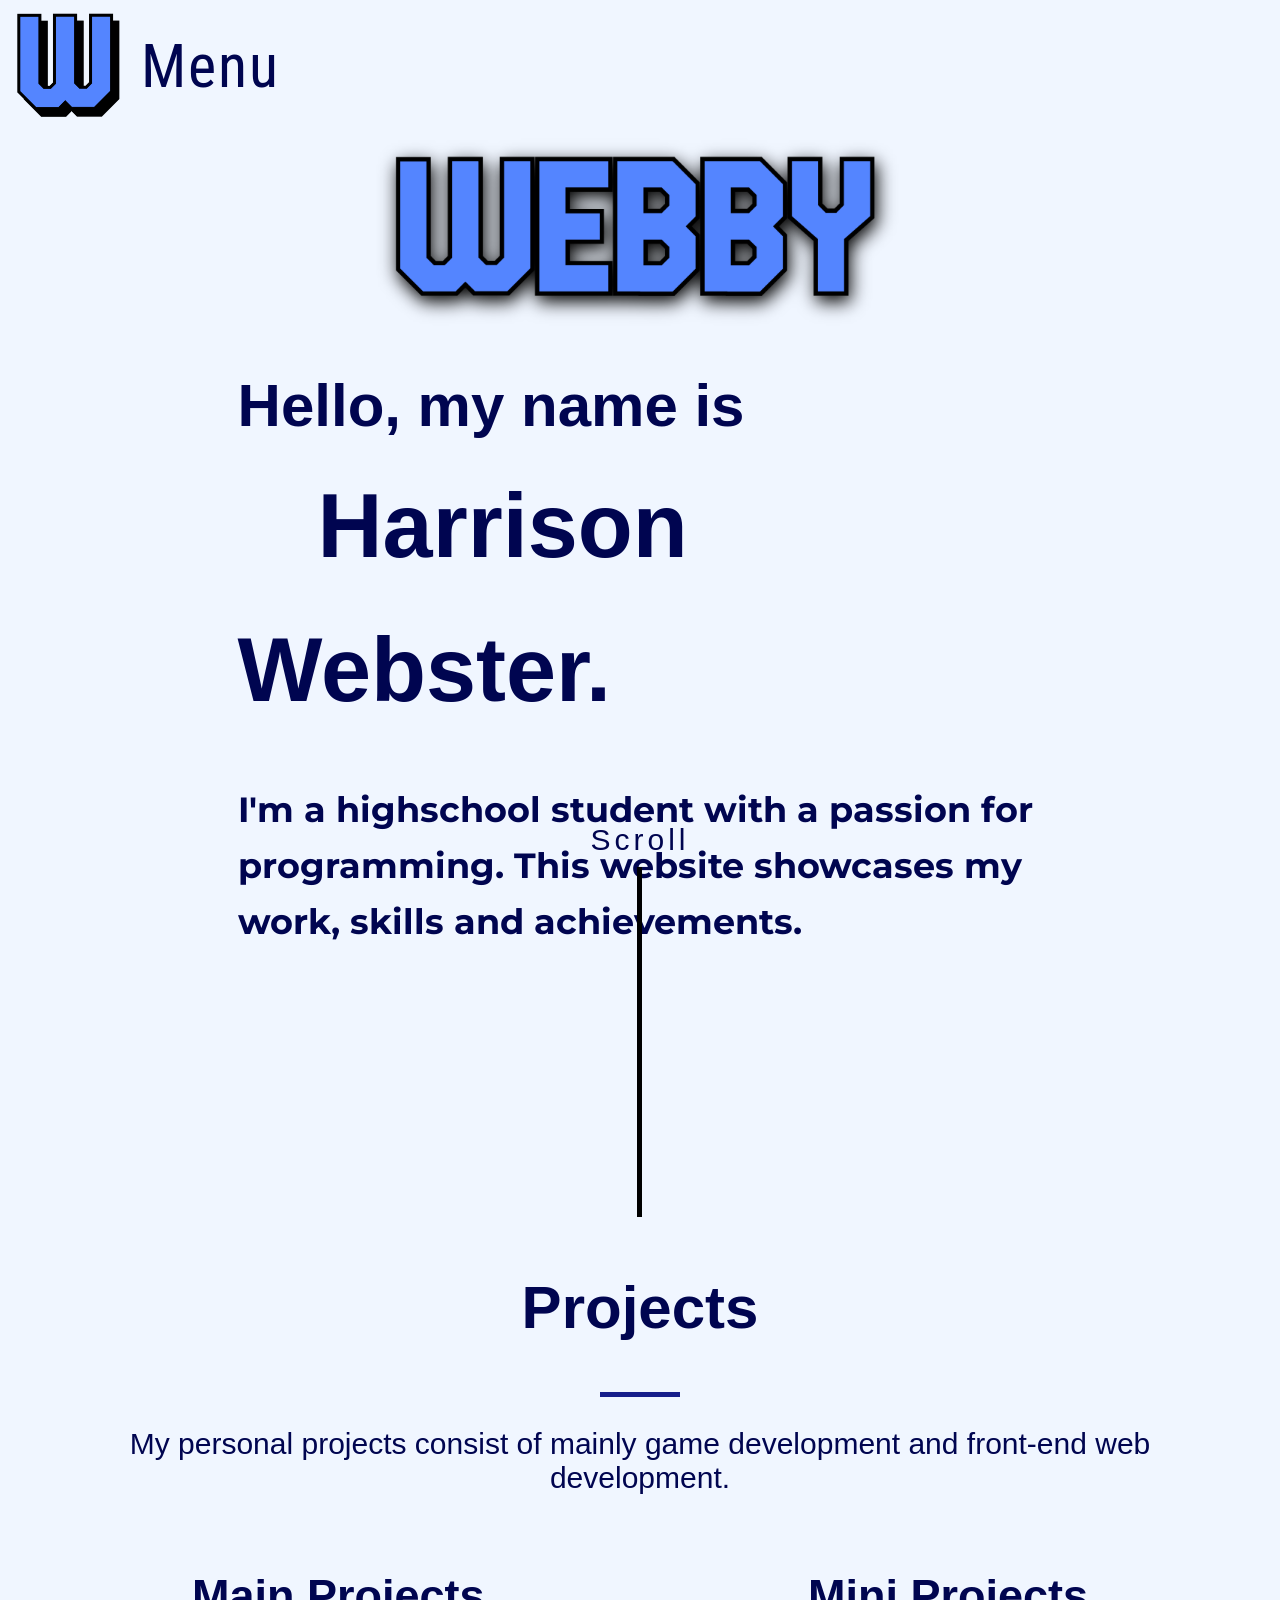
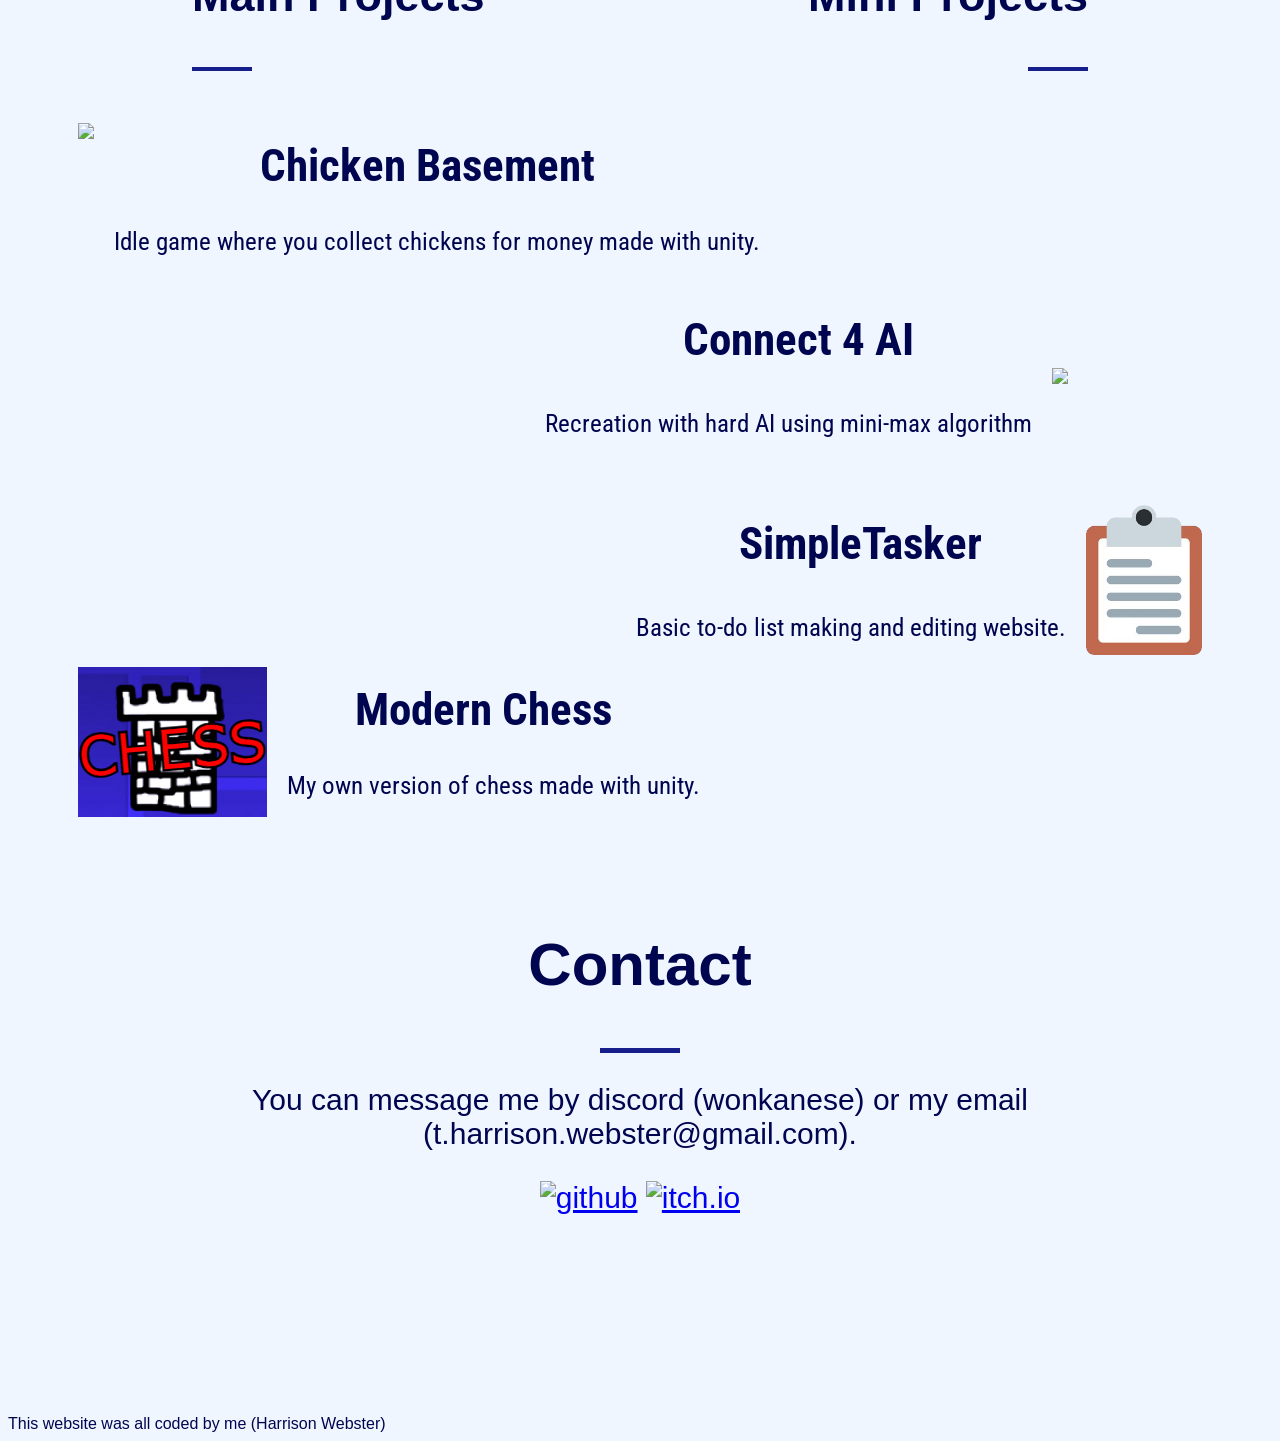
==== index.html @ 2a99fc09 "added contact, now finished!" ====
<!DOCTYPE html>
<html lang="en">
<head>
    <script async src="https://www.googletagmanager.com/gtag/js?id=G-2DL7QFTM3J"></script>
    <script>
  window.dataLayer = window.dataLayer || [];
  function gtag(){dataLayer.push(arguments);}
  gtag('js', new Date());

  gtag('config', 'G-2DL7QFTM3J');
    </script>
    <link rel="icon" href="W.png">
    <meta charset="UTF-8">
    <meta name="viewport" content="width=device-width, initial-scale=1.0">
    <title>Webby</title>
    <link href="styles.css" rel="stylesheet">
    <script src="script.js" defer></script>
</head>
<body>
    <div class="header">
        <a href="https://wonkanese.github.io" target="_blank"><img class="logo" src="W.png"></a>
        <div class="dropdown" data-dropdown>
            <button class="link" data-dropdown-button>Menu</button>
            <div class="dropdown-menu">
                <button id="toprojects" class="project-button">Projects</button>
                <button id="tocontact" class="project-button">Contact</button>
            </div>
        </div>
    </div>
    <div class="main-grid">
        <div class="invis"></div>
        <div class="title-item"><img class="title" src="Webby.png"></div>
        <div class="invis"></div>  
        <div></div>
        <div class="main-about">
            <h1 class="about-bold">Hello, my name is <br><span class="glow">Harrison Webster.</span></h1>
            <h3 class="about-sub">I'm a highschool student with a passion for programming. This website showcases my work, skills and achievements.</h3>
        </div>
        <div></div>  
        <div></div>
        <div class="scroll-widget">
            <div class="scroll">Scroll</div>
            <div class="line-down"></div>
        </div>
    </div>
    <br><br><br><br><br>
    <div class="projects" id="projects">
        <div class="projects-header">
            <h2>Projects</h2>
            <div class="little-underline"></div>
            <p class="sub-projects">
            My personal projects consist of mainly game development and front-end web development.
            </p>
            <div class="big-lil-sep">
                <h3 class="projects-divide left-side">Main Projects</h3>
                <h3 class="projects-divide right-side">Mini Projects</h3>
            </div>
            <div class="big-lil-sep">
                <div class="underline"></div>
                <div class="underline"></div>
            </div>
        </div>
        <button class="project left" onclick="window.open('https://wonkanese.itch.io/chicken-basement', '_blank');">
            <img class="project-img imgh" src="https://img.itch.zone/aW1nLzE1MTk4NjE3LnBuZw==/315x250%23c/dQoes3.png">
            <div class="img-sep"></div>
            <h3 class="project-title">Chicken Basement</h3>
            <br>
            <p class="project-desc">
                Idle game where you collect chickens for money made with unity.
            </p>
        </button>
        <button class="project right" onclick="window.open('https://wonkanese.github.io/Connect4HardAI/', '_blank');">
            <h3 class="project-title">Connect 4 AI</h3>
            <p class="project-desc">Recreation with hard AI using mini-max algorithm</p>
            <img class="project-img imgw" src="https://upload.wikimedia.org/wikipedia/commons/c/c2/Connect_4_game_logo.png">
        </button>
        <br>
        <button class="project right" onclick="window.open('https://wonkanese.github.io/SimpleTasker/', '_blank');">
            <h3 class="project-title">SimpleTasker</h3>
            <p class="project-desc">Basic to-do list making and editing website.</p>
            <img class="project-img imgh" src="clipboard.png">
        </button>
        <button class="project left" onclick="window.open('https://wonkanese.itch.io/modern-chess', '_blank');">
            <img class="project-img imgh" src="chesslogo.png">
            <div class="img-sep"></div>
            <h3 class="project-title">Modern Chess</h3>
            <br>
            <p class="project-desc">
                My own version of chess made with unity.
            </p>
        </button>
    </div>
    <div class="projects contact" id="contact">
        <div class="projects-header">
            <h2>Contact</h2>
            <div class="little-underline"></div>
            <p class="sub-projects">
            You can message me by discord (wonkanese) or my email (t.harrison.webster@gmail.com).
            </p>
            <a class="link-link" href="https://github.com/WONKanese" target="_blank"><img class="link-img" src="https://seeklogo.com/images/G/github-logo-5F384D0265-seeklogo.com.png" alt="github"></a>
            <a class="link-link" href="https://wonkanese.itch.io" target="_blank"><img class="link-img" src="https://cdn2.steamgriddb.com/icon_thumb/8b33ab221257b074d1d967042ad1d9d0.png" alt="itch.io"></a>
        </div>
    </div>
    This website was all coded by me (Harrison Webster)
</body>
</html>
---- styles.css ----
@import url('https://fonts.googleapis.com/css2?family=Montserrat:ital,wght@0,100..900;1,100..900&display=swap');
@import url('https://fonts.googleapis.com/css2?family=Montserrat:ital,wght@0,100..900;1,100..900&family=Roboto+Condensed:ital,wght@0,100..900;1,100..900&display=swap');


:root {
    --bg: rgb(240, 246, 255);
    --color1: rgb(0, 5, 80);
    --color2: rgb(22, 30, 139);
    --img_size: 150px;
}
body {
    background-color: var(--bg);
    color: var(--color1);
    font-family: 'Gill Sans', 'Gill Sans MT', Calibri, 'Trebuchet MS', sans-serif;
}

.header {
    position: fixed;
    z-index: 5;
}
.logo-button {
    background: none;
    width: 150px;
    height: 150px;
    margin: auto;
    border: 0;
    border-radius: 150px;
}
.logo {
    width: 122.5px;
    height: 115.5px;
}

.main-grid {
    display: grid;
    gap: 0px;
    height: 100vh;
    grid-template-columns: 15% 70% 15%;
    grid-template-rows: 40% 45% 90%;
    margin-bottom: 40vh;
}
.invis {
    visibility: hidden;
}
.main-grid div {
    text-align: center;
    font-size: 30px;
}
.title {
    width: 675px;
    height: 450px;
    margin: auto;
}
.about-bold {
    margin-left: 40px;
    margin-top: -10px;
    text-align: left;
    font-size: 60px;
}
.about-sub {
    text-align: left;
    margin-left: 40px;
    font-family: "Montserrat", sans-serif;
}
.main-about {
    line-height: 1.6;
}
.glow {
    margin-left: 80px;
    font-size: 90px;
    font-family: 'Gill Sans', 'Gill Sans MT', Calibri, 'Trebuchet MS', sans-serif;
    -webkit-animation: glow 2s ease-in-out infinite alternate;
    -moz-animation: glow 2s ease-in-out infinite alternate;
    animation: glow 2s ease-in-out infinite alternate;
}

@-webkit-keyframes glow {
  from {
    text-shadow: 0 0 10px #fff, 0 0 20px #fff, 0 0 30px #2949ff, 0 0 40px #4955ff, 0 0 50px #7f87ff, 0 0 60px hsl(239, 100%, 66%), 0 0 70px #4639ff;
  }
  to {
    text-shadow: 0 0 20px #fff, 0 0 30px #3236eb, 0 0 40px #7c4dff, 0 0 50px #4037c7, 0 0 60px #5f2cd8, 0 0 70px #1511fa, 0 0 80px #4da9ff;
  }
}

.dropdown {
    position: relative;
    display: inline;
}


.link {
    font-family: "Roboto Condensed", sans-serif;
    color: var(--color1);
    background: none;
    border: 0;
    font-size: 60px;
    margin-bottom: 1.8vw;
    vertical-align: text-bottom;
    letter-spacing: 2px;
    transition: letter-spacing 150ms ease-in-out, color 150ms ease-in-out;
}

.dropdown.active > .link,
.link:hover {
    color: var(--color2);
    letter-spacing: 7px;
}

.dropdown-menu {
    display: block;
    position: absolute;
    left: 0;
    top: calc(100% - 1.25rem);
    background-color: white;
    padding: .75rem;
    border-radius: .25rem;
    box-shadow: 0 2px 5px 0 rgba(0, 0, 0, .2);
    opacity: 0;
    pointer-events: none;
    transition: opacity 150ms ease-in-out, transform 150ms ease-in-out;
    transform: translateY(-10px);
}

.dropdown.active > .link + .dropdown-menu {
    opacity: 1;
    transform: translateY(0);
    pointer-events: auto;
}

.line-down {
    width: 5px;
    height: 350px;
    background-color: black;
    margin: 10px auto;
}
.scroll {
    margin-top: 50px;
    text-align: center;
    letter-spacing: 4px;
}
.project-button {
    color: var(--color2);
    background-color: white;
    font-size: 20px;
    padding: 10px;
    border: 0;
}
.project-button:hover {
    color:#257aca;
}
.little-underline {
    height: 5px;
    width: 80px;
    margin: auto;
    background-color: var(--color2);
}
.projects-header {
    margin-bottom: 5vh;
}
.projects-header h2 {
    font-size: 60px;
}
.projects-divide {
    font-size: 45px;
    display: inline;
}
.big-lil-sep {
    margin: auto;
    display: flex;
    gap: 160px;
    width: 70vw;
    justify-content: space-between;
}
.underline {
    grid-area: underline;
    width: 60px;
    height: 4px;
    background-color: var(--color2);
}
.link-img {
    width: 30px;
    height: auto;
    margin: 0 auto;
}
.link-link {
    margin: 10px auto;
}
.contact {
    margin-top: 100px !important;
    margin-bottom: 200px !important;
}
.projects {
    font-size: 30px;
    margin-top: -15vh;
    margin-left: 5vw;
    margin-right: 5vw;
    text-align: center;
}
.project {
    /*border: 4px solid black;*/
    border: 0;
    background-color: var(--bg);
    display: grid;
    height: calc(var(--img_size) + 20px);
    transition: transform 0.3s ease, box-shadow 0.3s ease;
    transform: translateY(5px);
}
.project:hover {
    transform: translateY(-5px);
    box-shadow: 0 8px 16px rgba(0, 0, 0, 0.2);
}
.project * {
    margin: auto;
    color: var(--color1);
    font-family: "Roboto Condensed", sans-serif;
}
.project-desc {
    grid-area: desc;
    font-size: 25px;
}
.project-title {
    grid-area: title;
    font-size: 45px;
}
.project-img {
    grid-area: img;
}
.imgh {
    height: var(--img_size);
    width: auto;
}
.imgw {
    width: var(--img_size);
    height: auto;
}
.left {
    grid-template-areas: 
        'img title'
        'img desc';
}
.right {
    grid-template-areas: 
        'title img'
        'desc img';
    margin-left: auto;
}
.right .project-desc {
    margin-right: 20px;
}
.left .project-desc {
    margin-left: 20px;
}
.project-sep {
    width: 300px;
    height: 5px;
    margin: 3vh auto;
    background: none;
    border-top: 5px dashed var(--color2);
}
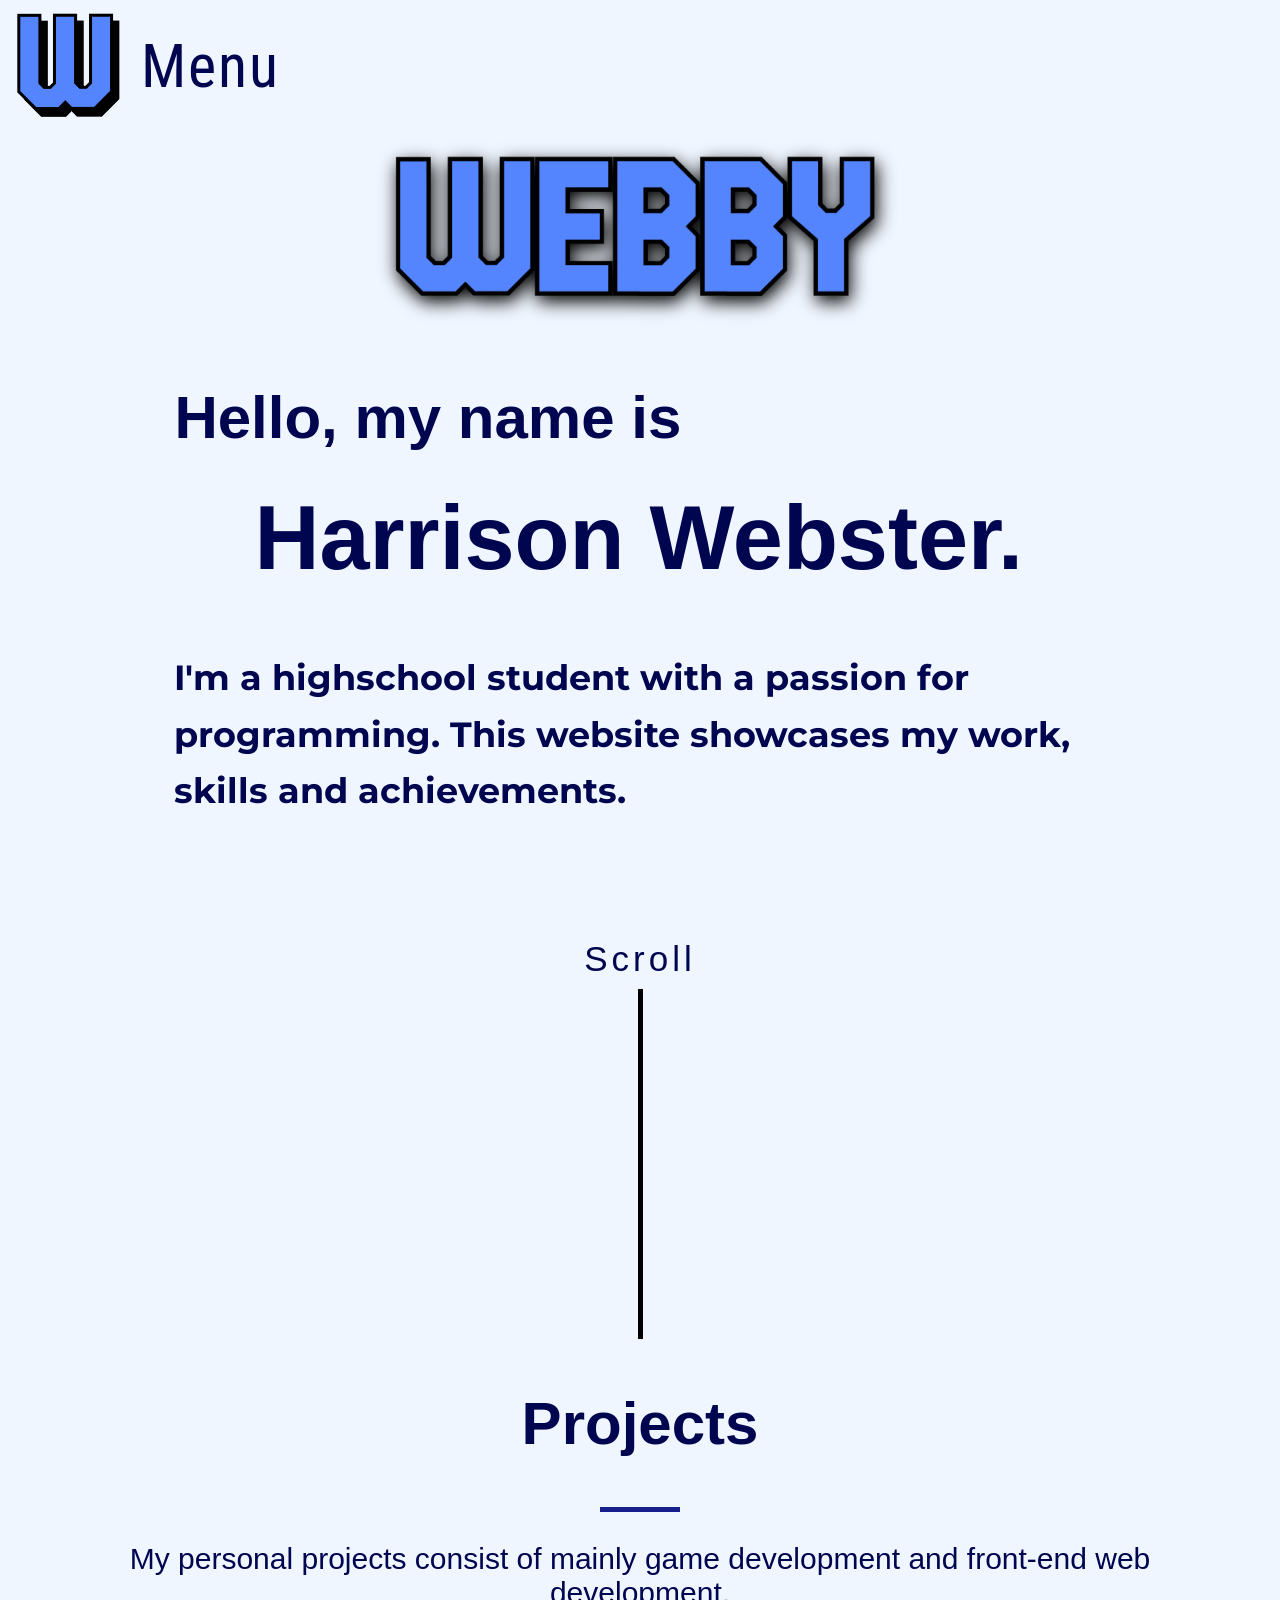
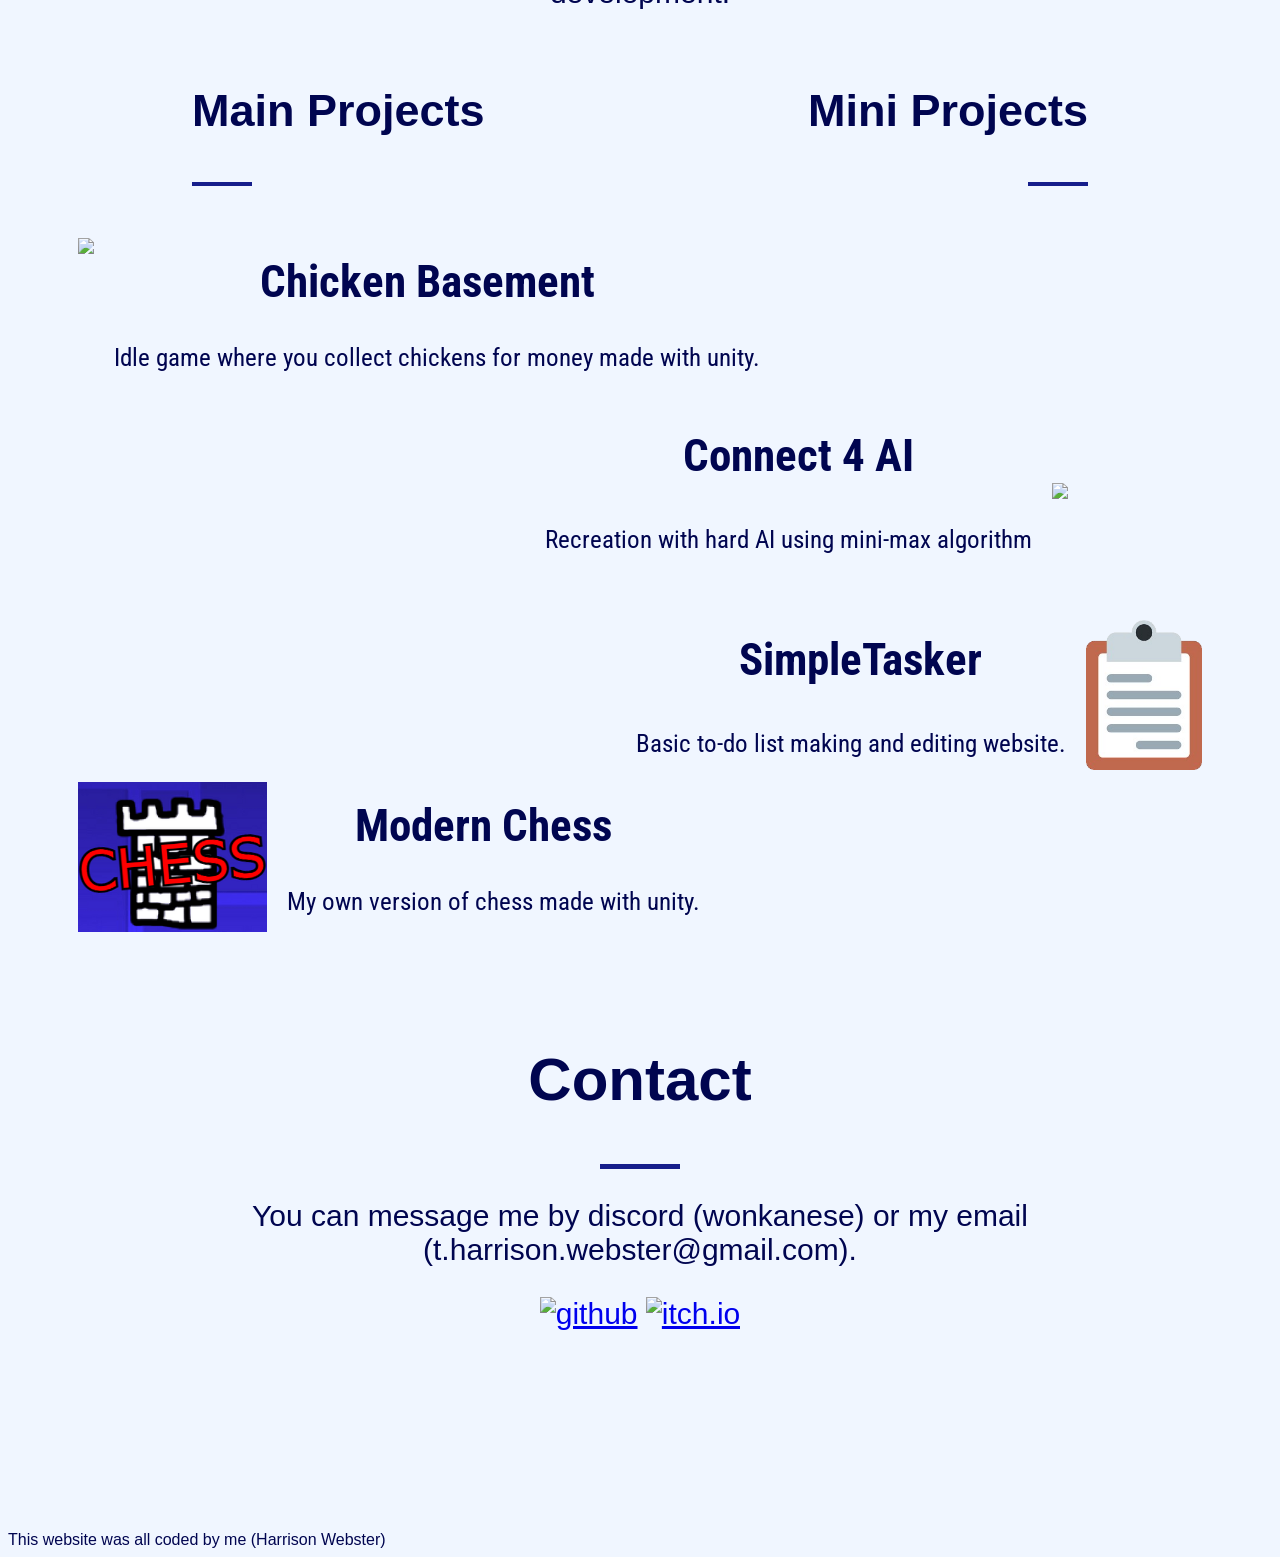
==== commit a93d78da: "better scalability for mobile" ====
--- a/index.html
+++ b/index.html
@@ -36,14 +36,11 @@
             <h1 class="about-bold">Hello, my name is <br><span class="glow">Harrison Webster.</span></h1>
             <h3 class="about-sub">I'm a highschool student with a passion for programming. This website showcases my work, skills and achievements.</h3>
         </div>
-        <div></div>  
-        <div></div>
-        <div class="scroll-widget">
-            <div class="scroll">Scroll</div>
-            <div class="line-down"></div>
-        </div>
     </div>
-    <br><br><br><br><br>
+    <div class="scroll-widget">
+        <div class="scroll">Scroll</div>
+        <div class="line-down"></div>
+    </div>
     <div class="projects" id="projects">
         <div class="projects-header">
             <h2>Projects</h2>
--- a/styles.css
+++ b/styles.css
@@ -34,10 +34,9 @@
 .main-grid {
     display: grid;
     gap: 0px;
-    height: 100vh;
-    grid-template-columns: 15% 70% 15%;
+    grid-template-columns: 10% 80% 10%;
     grid-template-rows: 40% 45% 90%;
-    margin-bottom: 40vh;
+    margin-bottom: 0vh;
 }
 .invis {
     visibility: hidden;
@@ -135,9 +134,10 @@
     margin: 10px auto;
 }
 .scroll {
-    margin-top: 50px;
+    margin-top: 0px;
     text-align: center;
     letter-spacing: 4px;
+    font-size: 35px;
 }
 .project-button {
     color: var(--color2);
@@ -192,7 +192,7 @@
 }
 .projects {
     font-size: 30px;
-    margin-top: -15vh;
+    margin-top: 0vh;
     margin-left: 5vw;
     margin-right: 5vw;
     text-align: center;
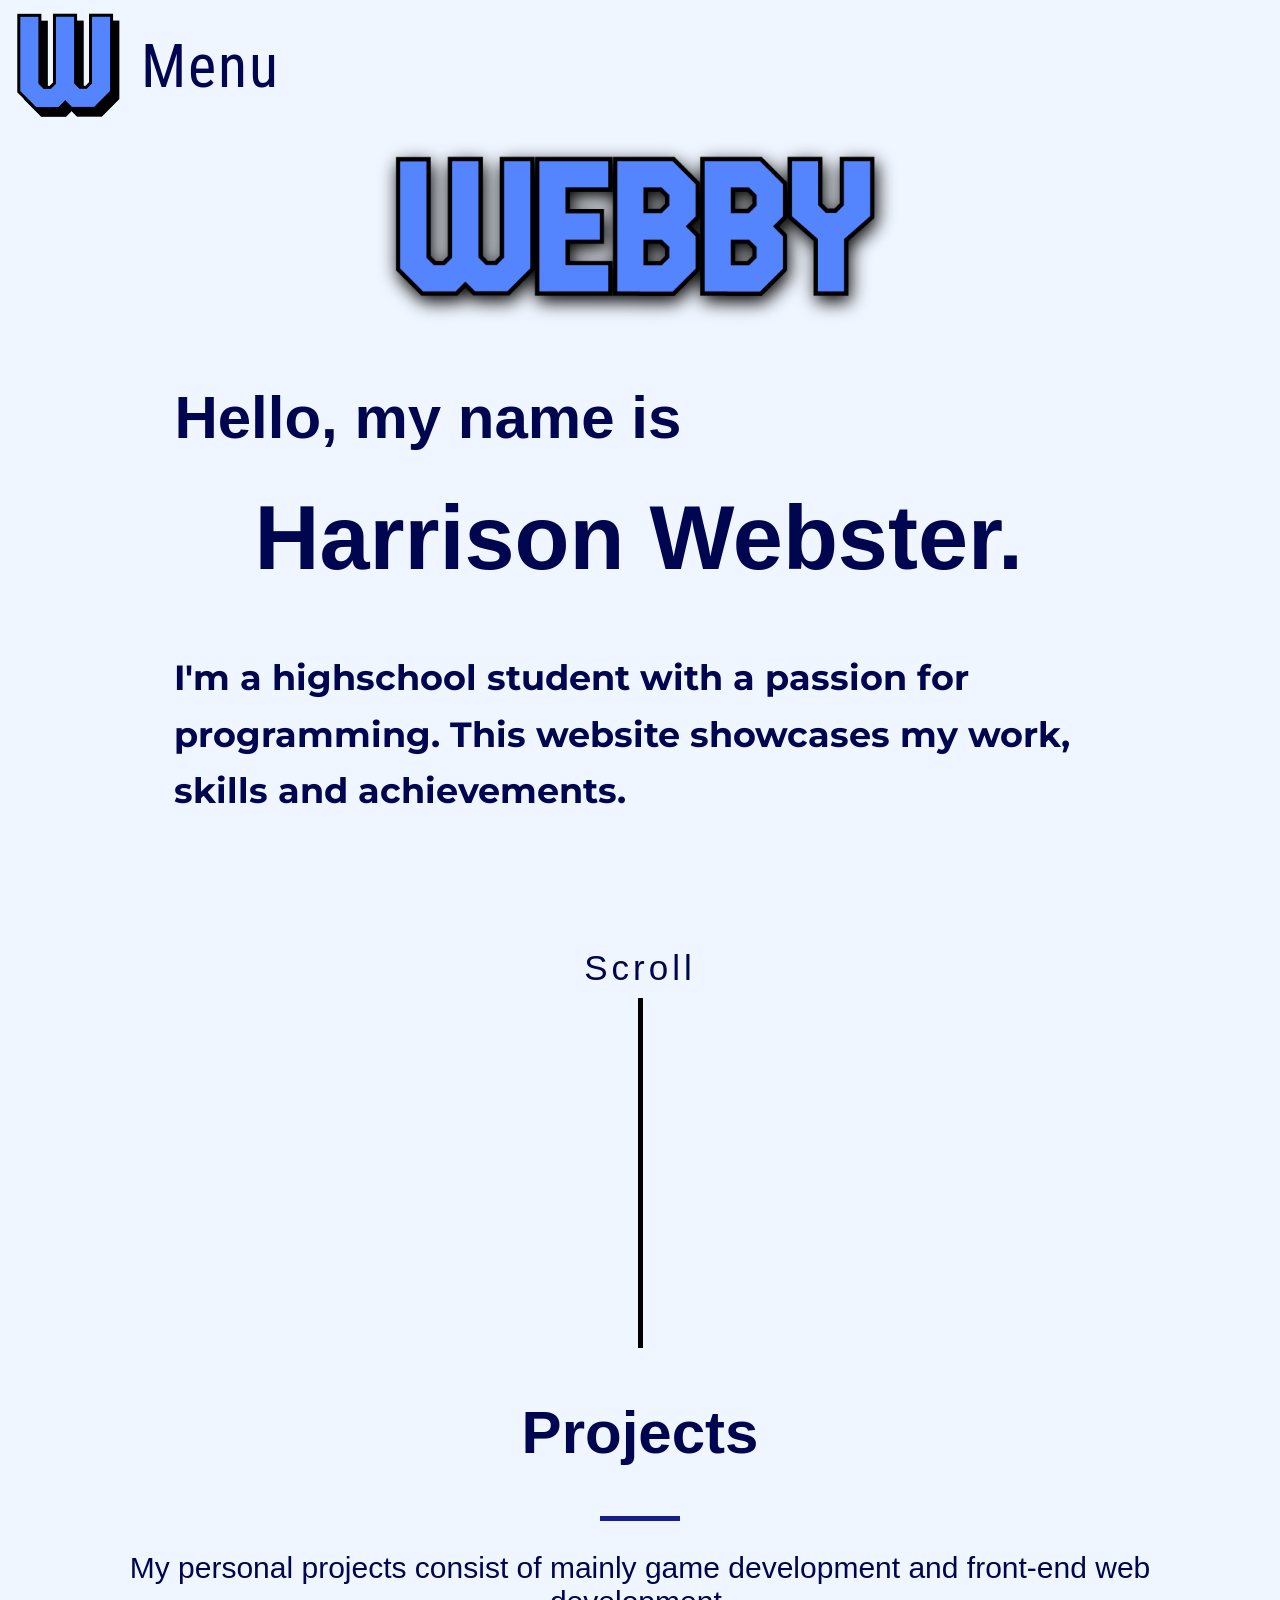
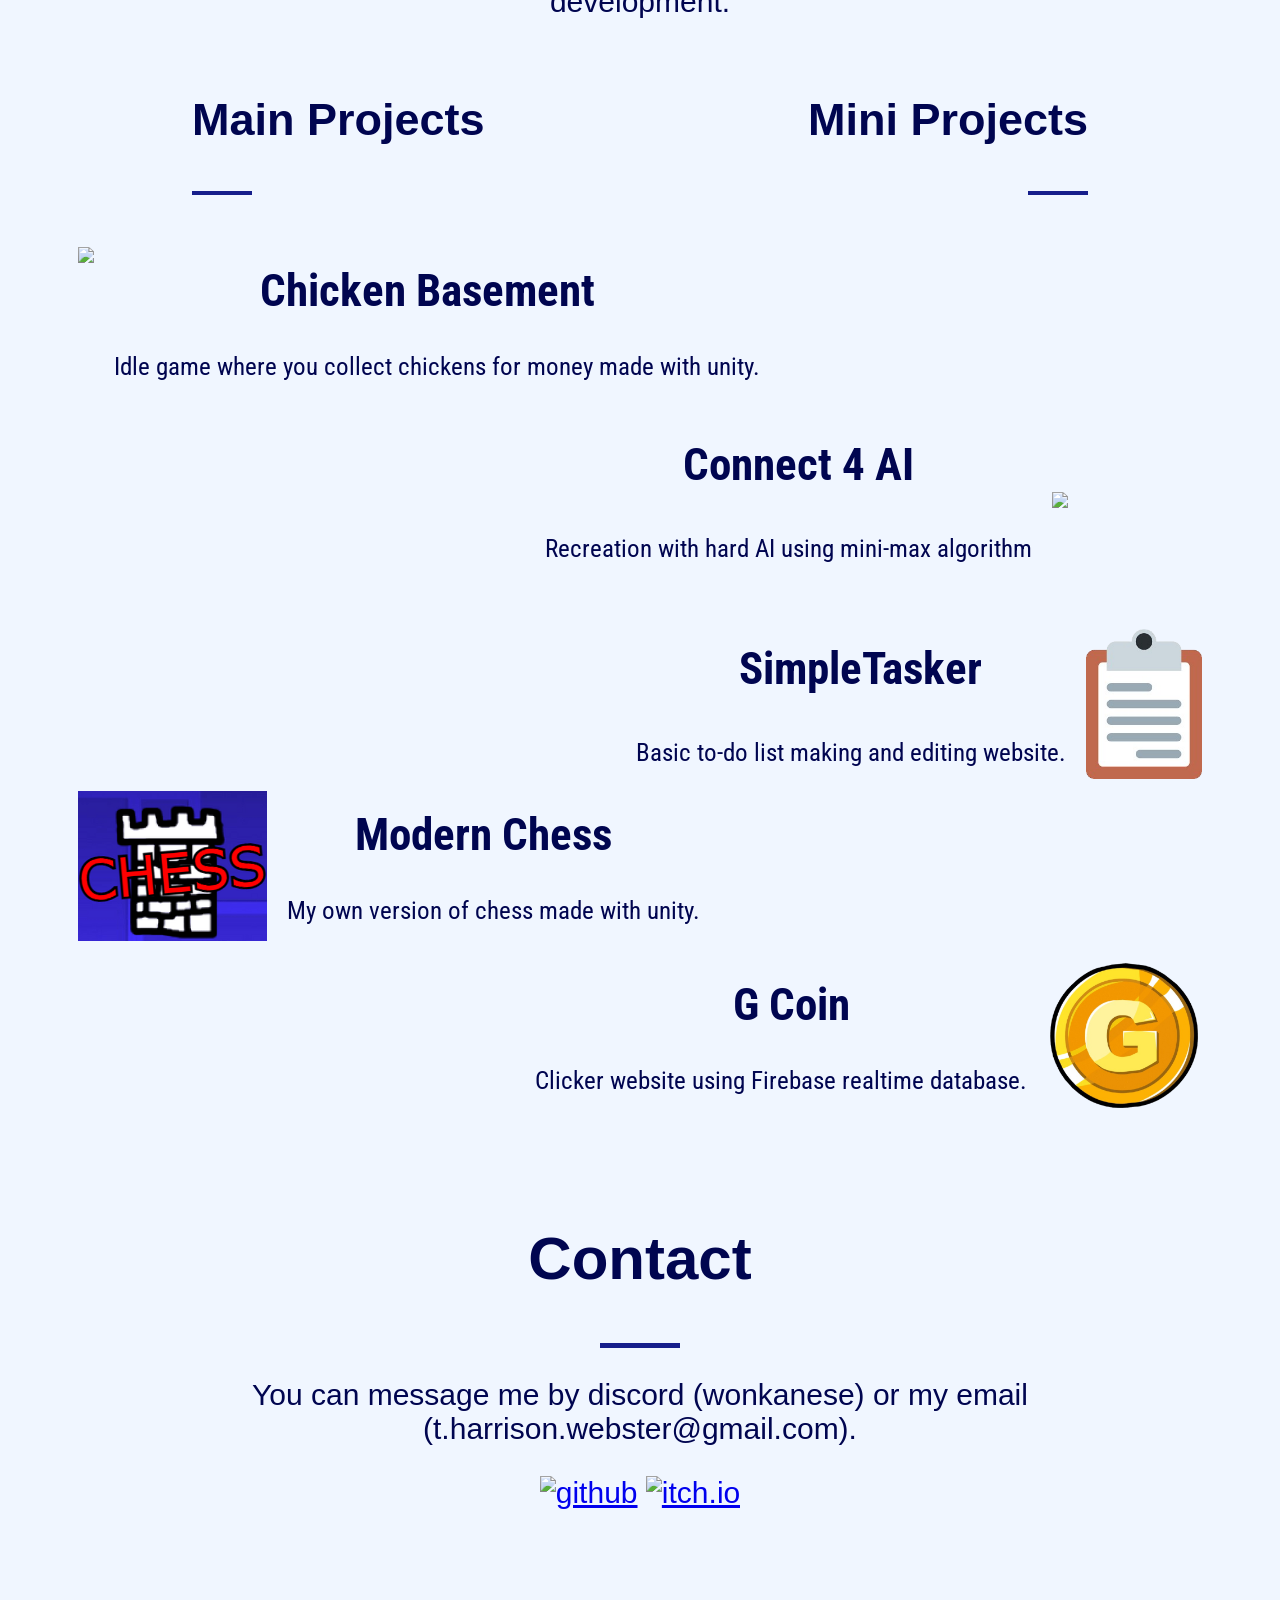
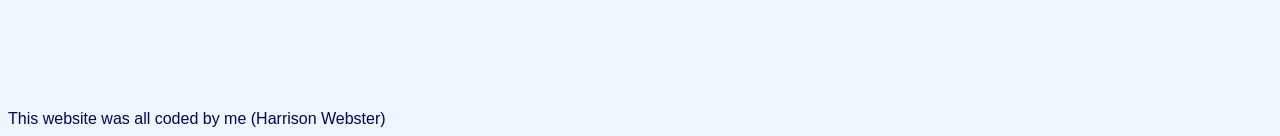
==== commit 8f330667: "G coin" ====
--- a/index.html
+++ b/index.html
@@ -86,6 +86,15 @@
                 My own version of chess made with unity.
             </p>
         </button>
+        <button class="project right" onclick="window.open('https://g-coin-x.web.app', '_blank');">
+            <img class="project-img imgh" src="gcoin.png">
+            <div class="img-sep"></div>
+            <h3 class="project-title">G Coin</h3>
+            <br>
+            <p class="project-desc">
+                Clicker website using Firebase realtime database.
+            </p>
+        </button>
     </div>
     <div class="projects contact" id="contact">
         <div class="projects-header">
--- a/styles.css
+++ b/styles.css
@@ -36,7 +36,7 @@
     gap: 0px;
     grid-template-columns: 10% 80% 10%;
     grid-template-rows: 40% 45% 90%;
-    margin-bottom: 0vh;
+    margin-bottom: 1vh;
 }
 .invis {
     visibility: hidden;
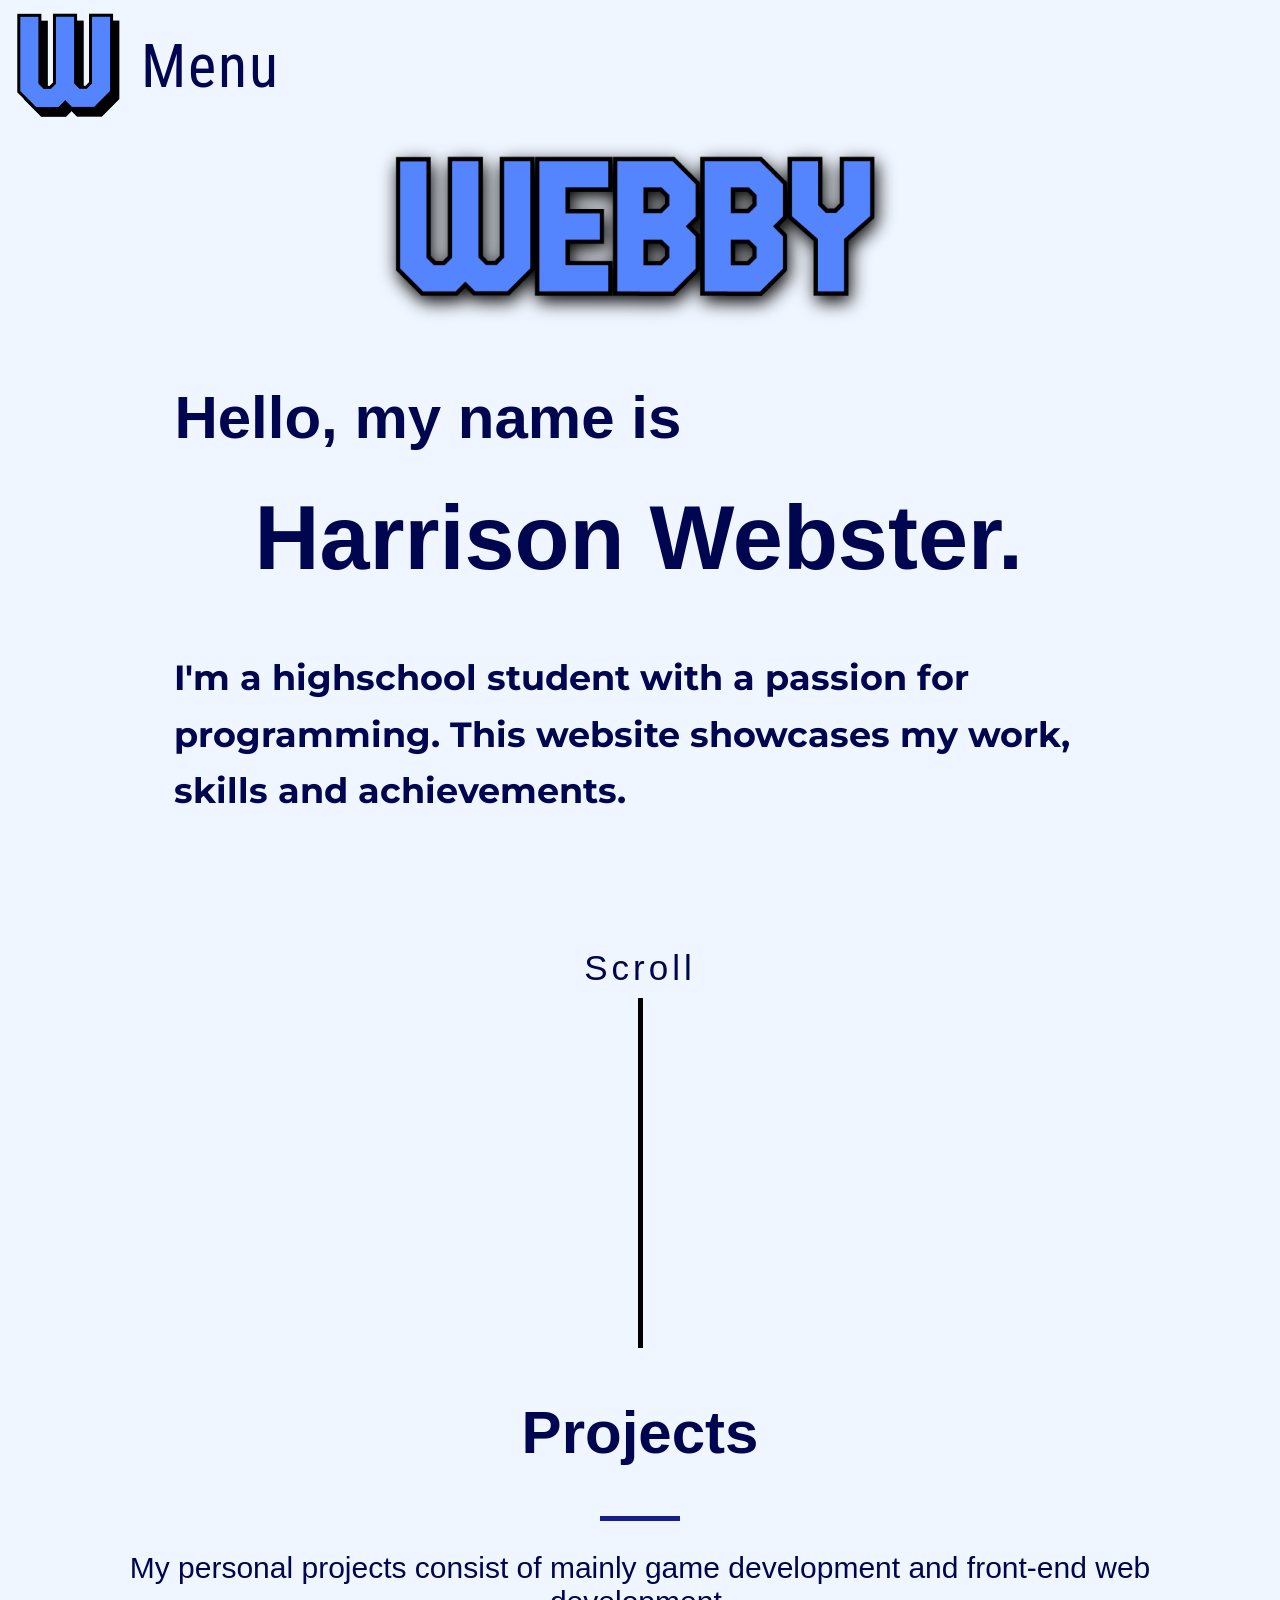
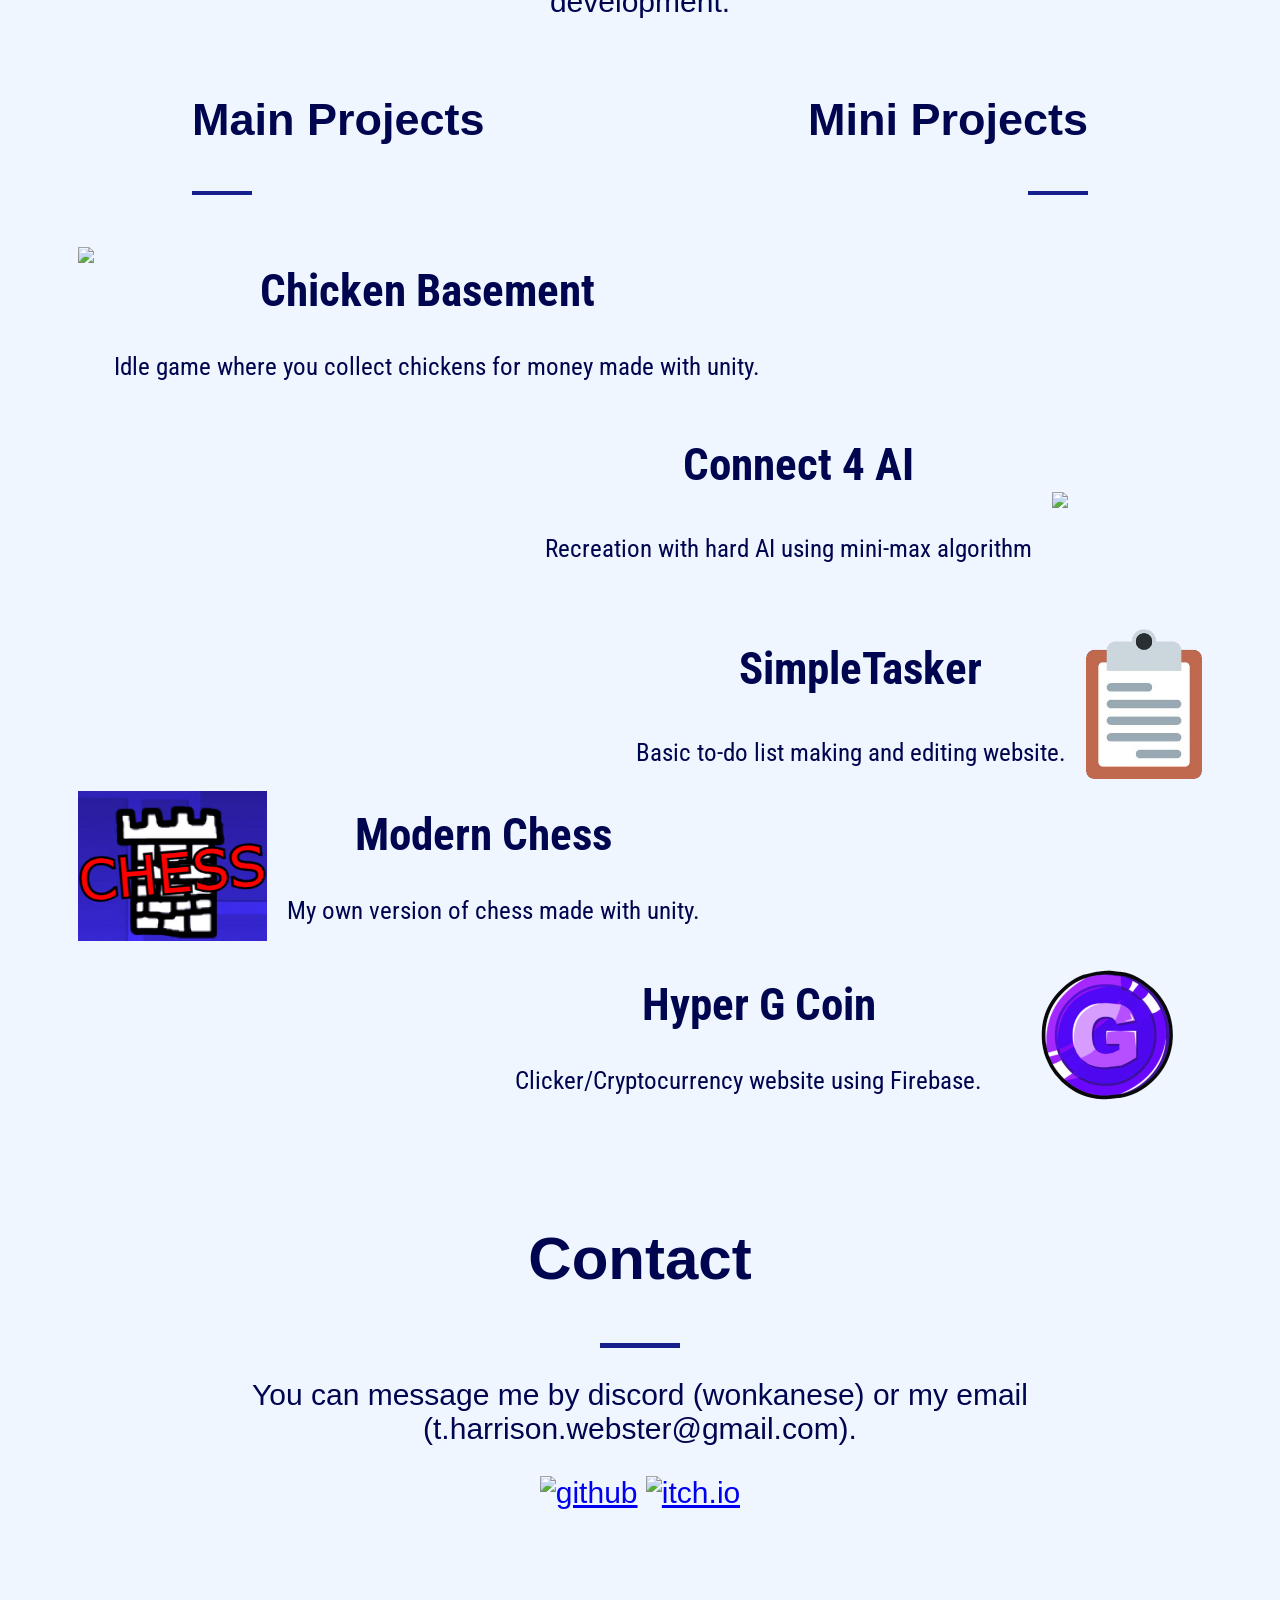
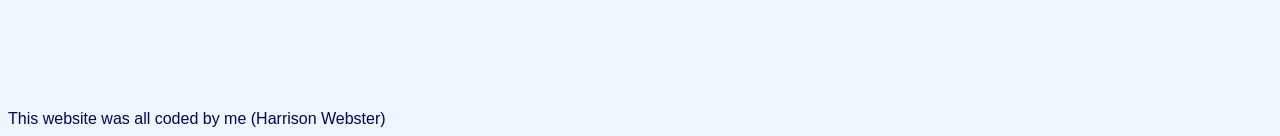
==== commit ec7f6b16: "hyper g coin" ====
--- a/index.html
+++ b/index.html
@@ -86,13 +86,13 @@
                 My own version of chess made with unity.
             </p>
         </button>
-        <button class="project right" onclick="window.open('https://g-coin-x.web.app', '_blank');">
-            <img class="project-img imgh" src="gcoin.png">
+        <button class="project right" onclick="window.open('https://hyper-g.web.app', '_blank');">
+            <img class="project-img imgh" src="image_2024-11-27_191815808.png">
             <div class="img-sep"></div>
-            <h3 class="project-title">G Coin</h3>
+            <h3 class="project-title">Hyper G Coin</h3>
             <br>
             <p class="project-desc">
-                Clicker website using Firebase realtime database.
+                Clicker/Cryptocurrency website using Firebase.
             </p>
         </button>
     </div>
@@ -109,4 +109,4 @@
     </div>
     This website was all coded by me (Harrison Webster)
 </body>
-</html>+</html>
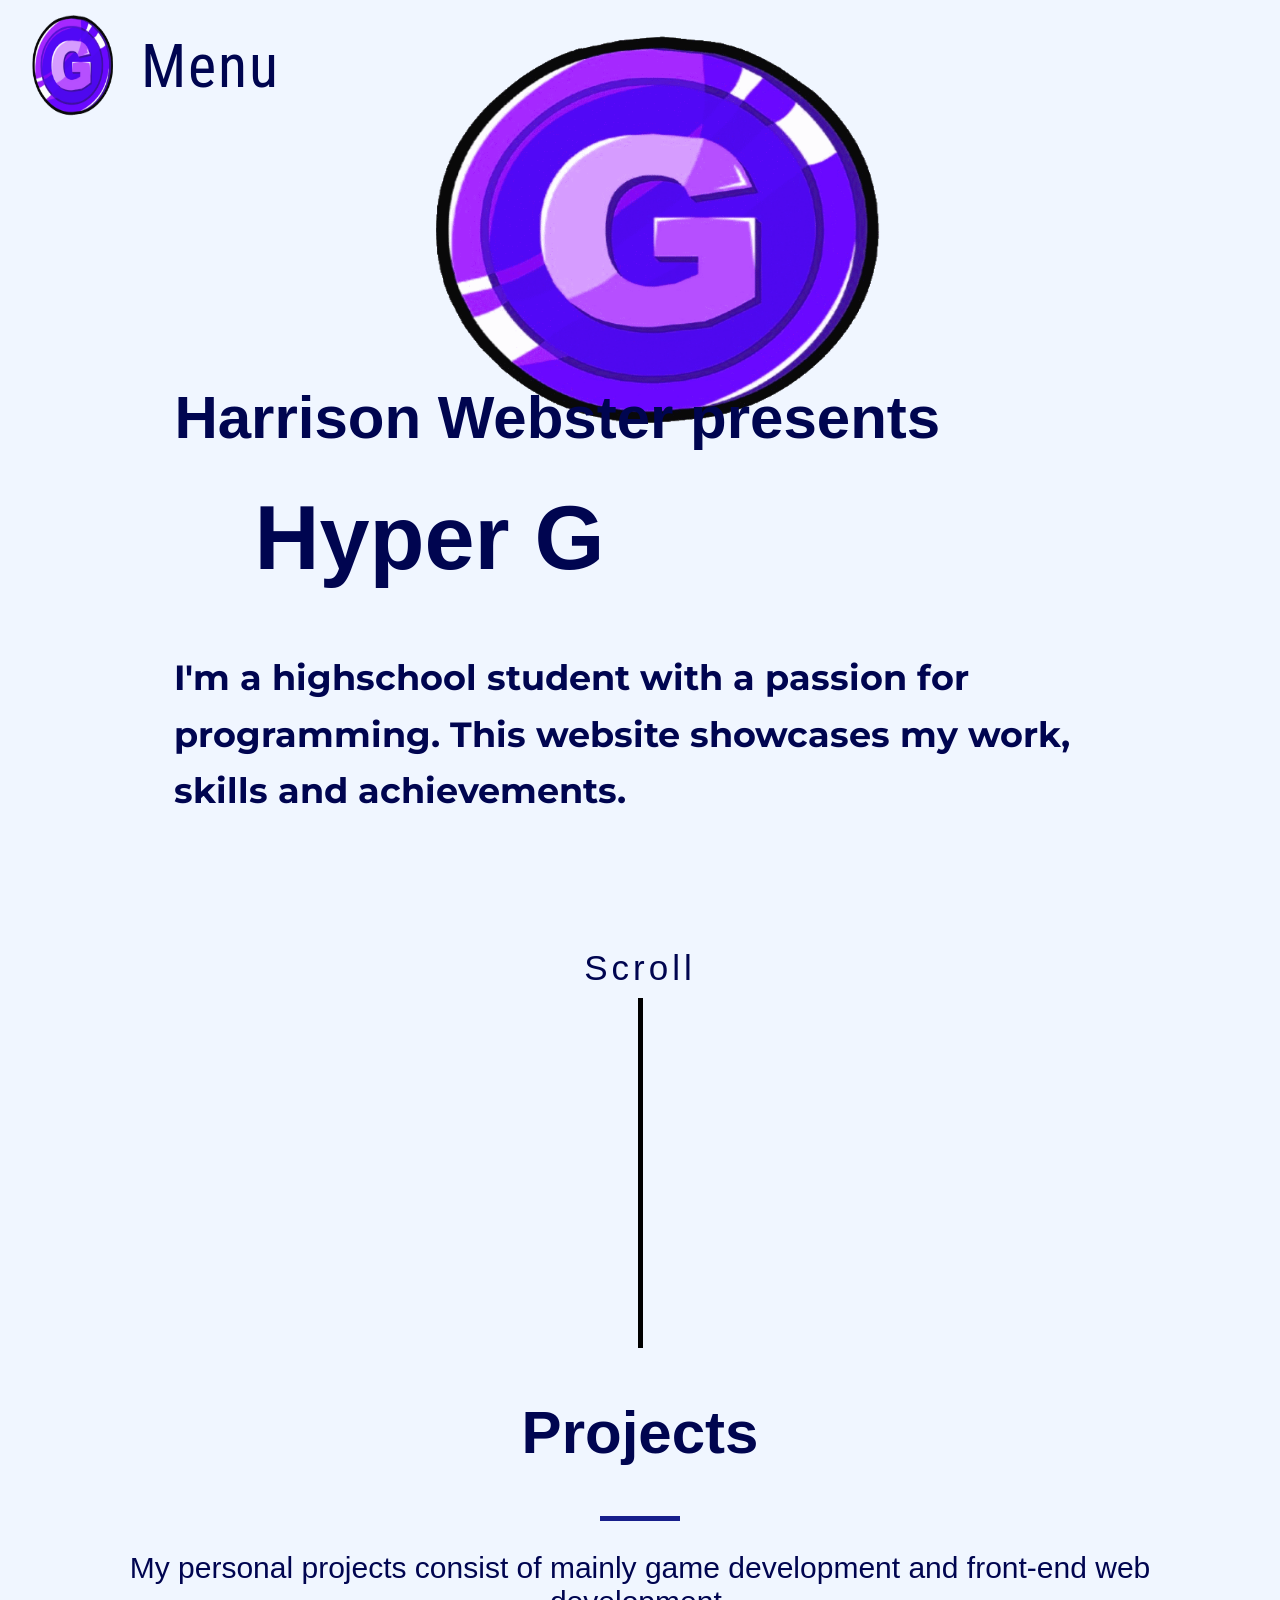
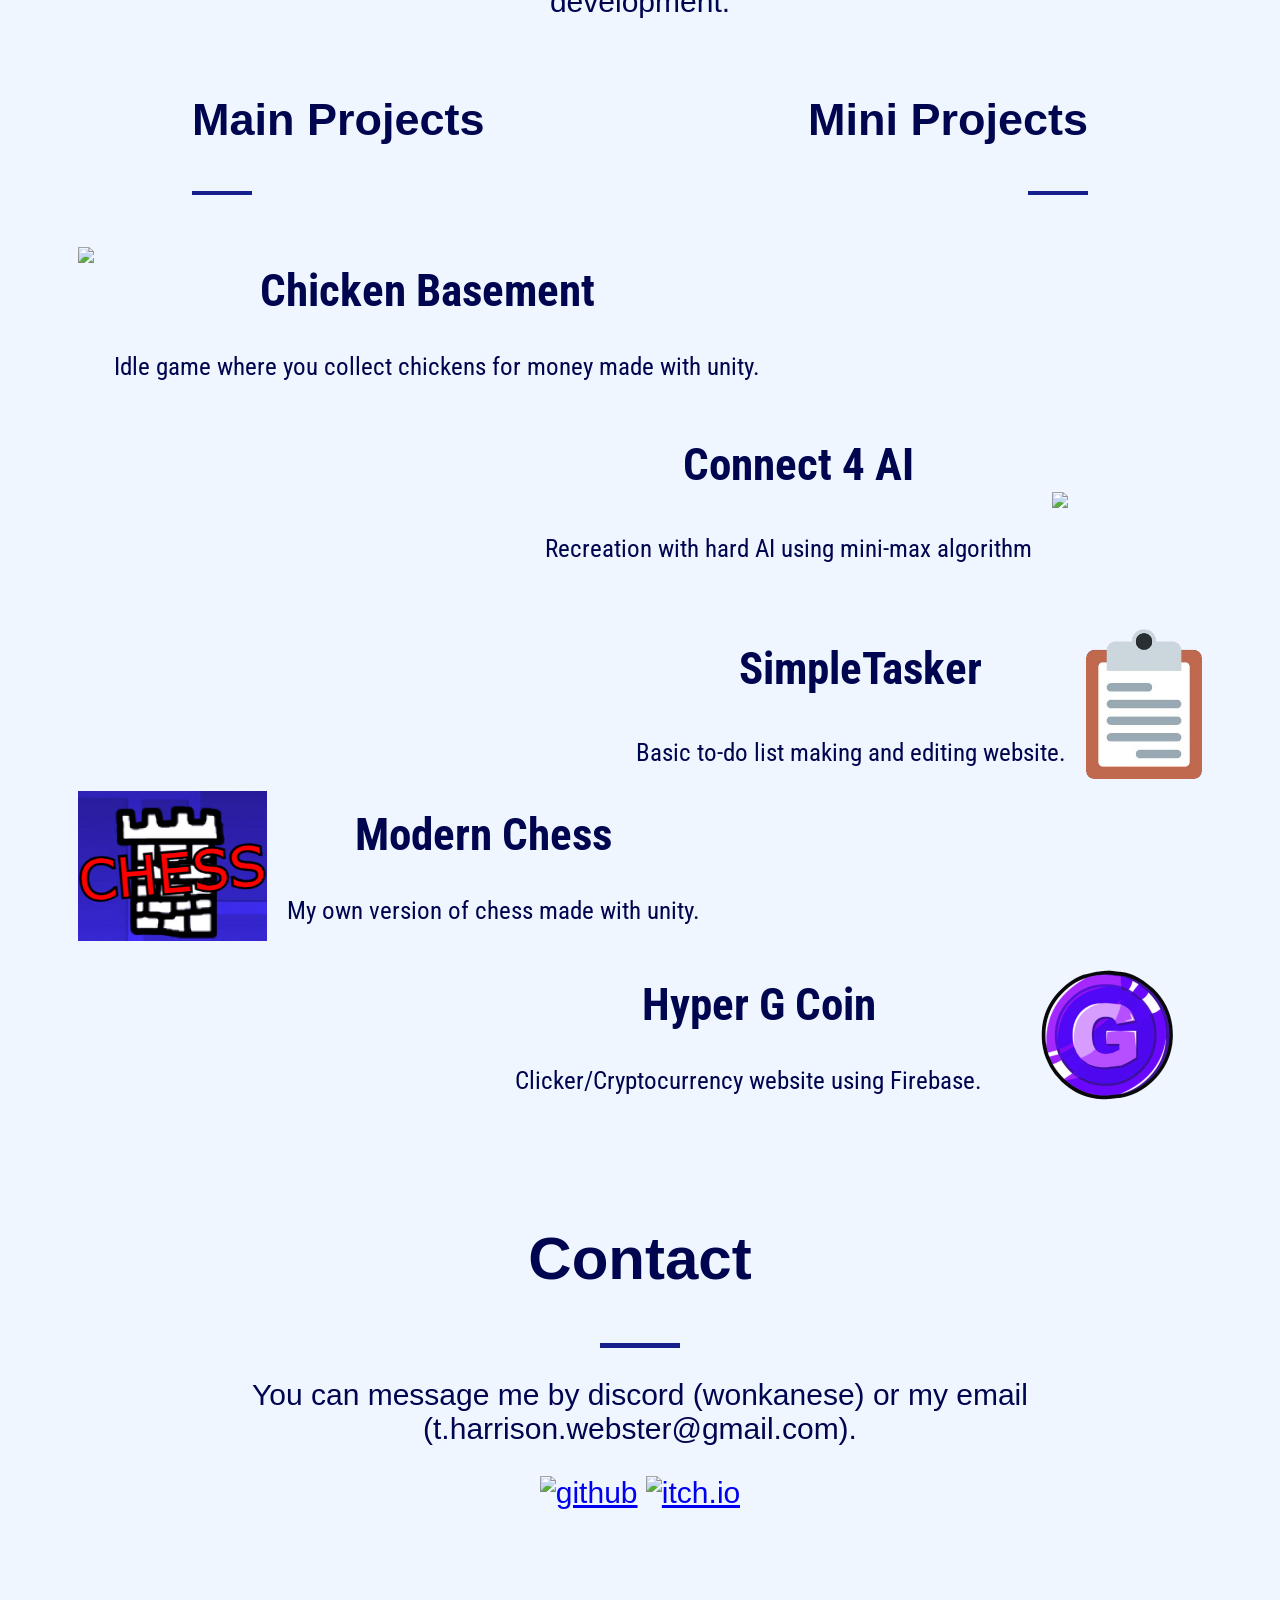
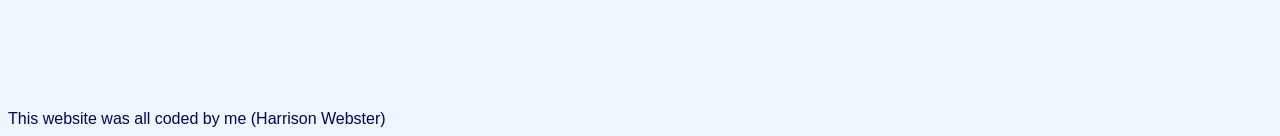
==== commit 9eee27b5: "hyperg rebrand" ====
--- a/index.html
+++ b/index.html
@@ -9,16 +9,16 @@
 
   gtag('config', 'G-2DL7QFTM3J');
     </script>
-    <link rel="icon" href="W.png">
+    <link rel="icon" href="image_2024-11-27_191815808.png">
     <meta charset="UTF-8">
     <meta name="viewport" content="width=device-width, initial-scale=1.0">
-    <title>Webby</title>
+    <title>Hyper G</title>
     <link href="styles.css" rel="stylesheet">
     <script src="script.js" defer></script>
 </head>
 <body>
     <div class="header">
-        <a href="https://wonkanese.github.io" target="_blank"><img class="logo" src="W.png"></a>
+        <a href="https://wonkanese.github.io" target="_blank"><img class="logo" src="image_2024-11-27_191815808.png"></a>
         <div class="dropdown" data-dropdown>
             <button class="link" data-dropdown-button>Menu</button>
             <div class="dropdown-menu">
@@ -29,11 +29,11 @@
     </div>
     <div class="main-grid">
         <div class="invis"></div>
-        <div class="title-item"><img class="title" src="Webby.png"></div>
+        <div class="title-item"><img class="title" src="image_2024-11-27_191815808.png"></div>
         <div class="invis"></div>  
         <div></div>
         <div class="main-about">
-            <h1 class="about-bold">Hello, my name is <br><span class="glow">Harrison Webster.</span></h1>
+            <h1 class="about-bold">Harrison Webster presents<br><span class="glow">Hyper G</span></h1>
             <h3 class="about-sub">I'm a highschool student with a passion for programming. This website showcases my work, skills and achievements.</h3>
         </div>
     </div>
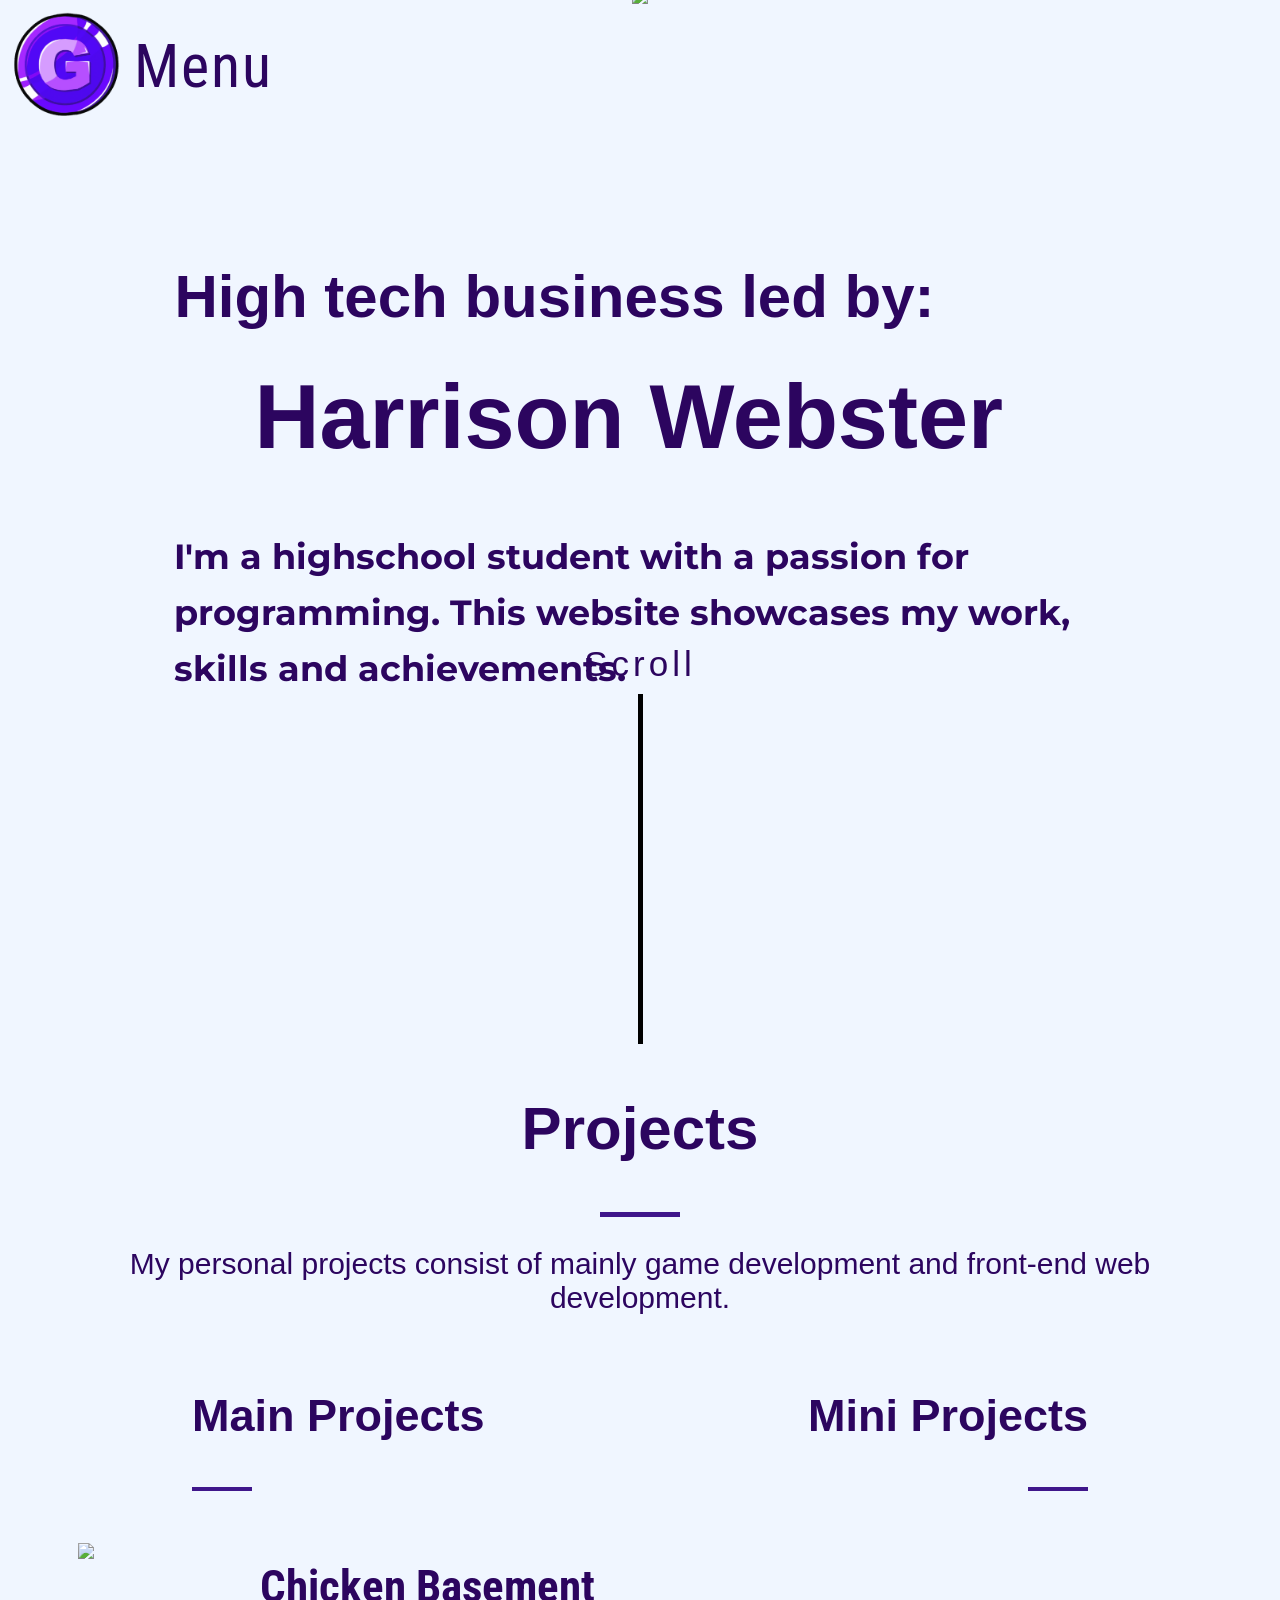
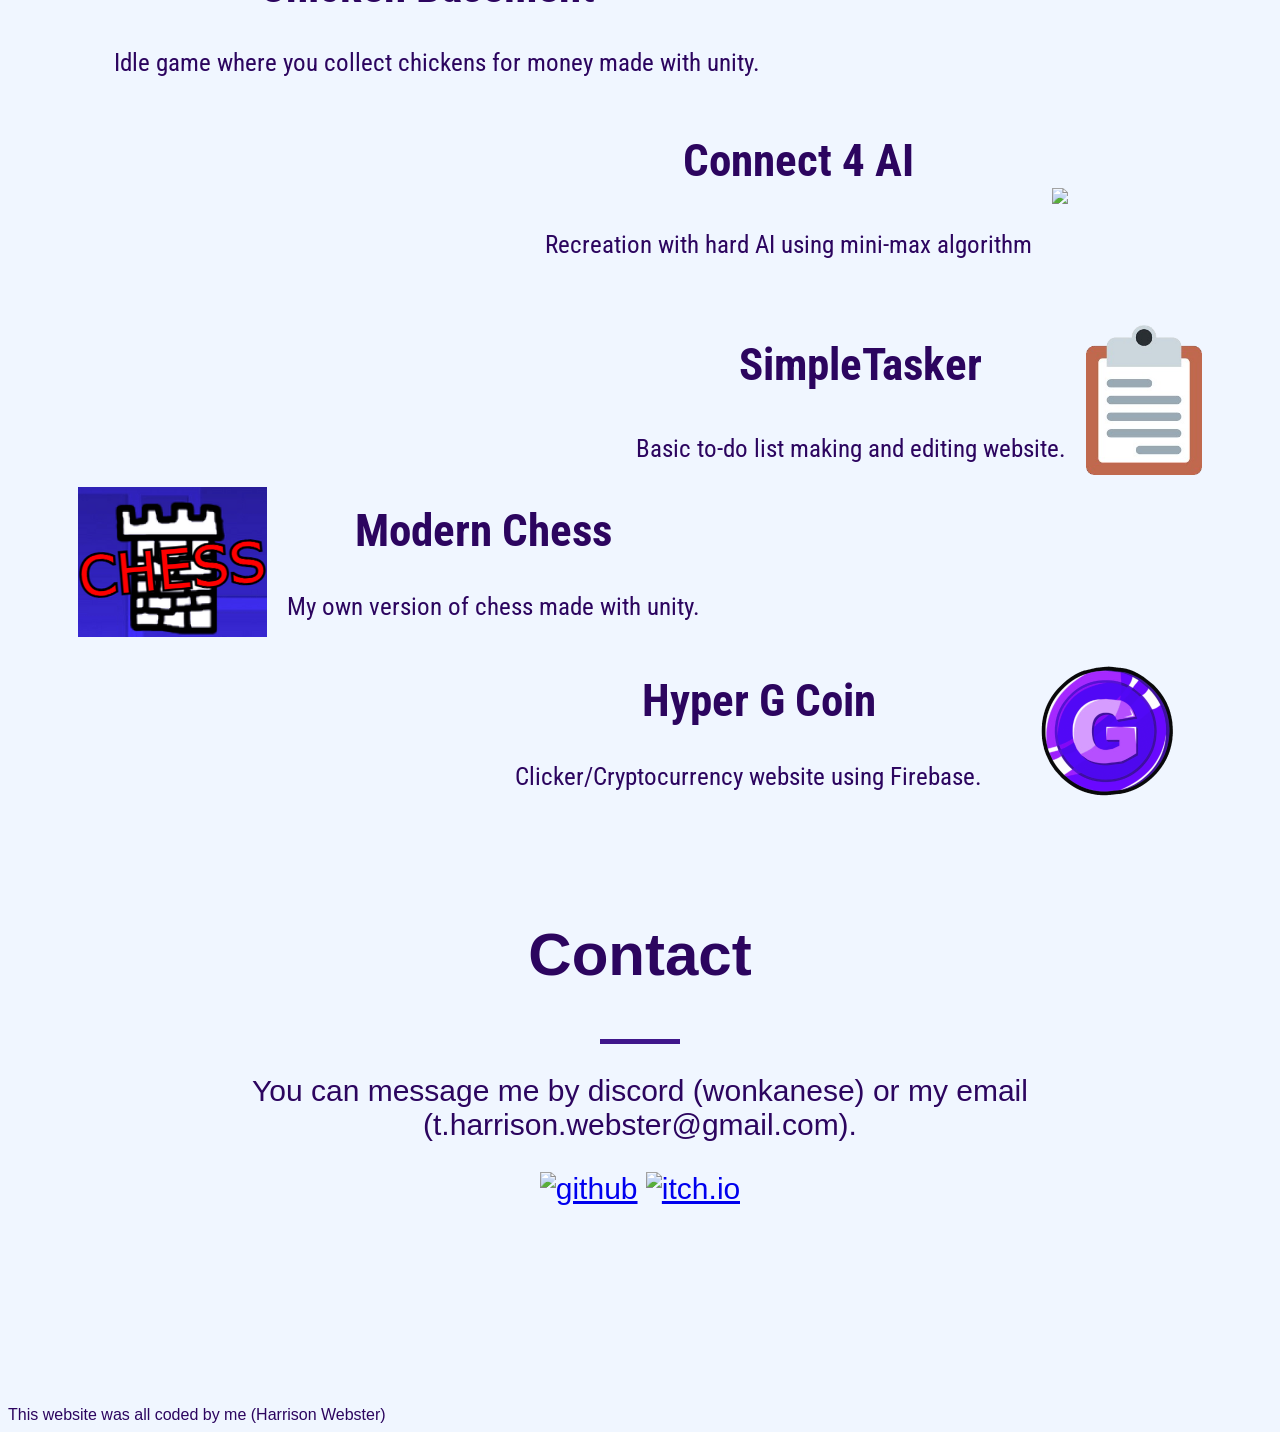
==== commit 65890208: "hyper g rebrand" ====
--- a/index.html
+++ b/index.html
@@ -1,15 +1,7 @@
 <!DOCTYPE html>
 <html lang="en">
 <head>
-    <script async src="https://www.googletagmanager.com/gtag/js?id=G-2DL7QFTM3J"></script>
-    <script>
-  window.dataLayer = window.dataLayer || [];
-  function gtag(){dataLayer.push(arguments);}
-  gtag('js', new Date());
-
-  gtag('config', 'G-2DL7QFTM3J');
-    </script>
-    <link rel="icon" href="image_2024-11-27_191815808.png">
+    <link rel="icon" href="squaregcoin.png">
     <meta charset="UTF-8">
     <meta name="viewport" content="width=device-width, initial-scale=1.0">
     <title>Hyper G</title>
@@ -18,7 +10,7 @@
 </head>
 <body>
     <div class="header">
-        <a href="https://wonkanese.github.io" target="_blank"><img class="logo" src="image_2024-11-27_191815808.png"></a>
+        <a href="https://wonkanese.github.io" target="_blank"><img class="logo" src="squaregcoin.png"></a>
         <div class="dropdown" data-dropdown>
             <button class="link" data-dropdown-button>Menu</button>
             <div class="dropdown-menu">
@@ -29,11 +21,11 @@
     </div>
     <div class="main-grid">
         <div class="invis"></div>
-        <div class="title-item"><img class="title" src="image_2024-11-27_191815808.png"></div>
+        <div class="title-item"><img class="title" src="C:\Users\tharr\Desktop\Coding Files\Websites\Webby\hypergtext.png"></div>
         <div class="invis"></div>  
         <div></div>
         <div class="main-about">
-            <h1 class="about-bold">Harrison Webster presents<br><span class="glow">Hyper G</span></h1>
+            <h1 class="about-bold">High tech business led by: <br><span class="glow">Harrison Webster</span></h1>
             <h3 class="about-sub">I'm a highschool student with a passion for programming. This website showcases my work, skills and achievements.</h3>
         </div>
     </div>
@@ -66,13 +58,13 @@
                 Idle game where you collect chickens for money made with unity.
             </p>
         </button>
-        <button class="project right" onclick="window.open('https://wonkanese.github.io/Connect4HardAI/', '_blank');">
+        <button class="project right" onclick="window.open('https://hyper-g-hub.github.io/Connect4HardAI/', '_blank');">
             <h3 class="project-title">Connect 4 AI</h3>
             <p class="project-desc">Recreation with hard AI using mini-max algorithm</p>
             <img class="project-img imgw" src="https://upload.wikimedia.org/wikipedia/commons/c/c2/Connect_4_game_logo.png">
         </button>
         <br>
-        <button class="project right" onclick="window.open('https://wonkanese.github.io/SimpleTasker/', '_blank');">
+        <button class="project right" onclick="window.open('https://hyper-g-hub.github.io/SimpleTasker/', '_blank');">
             <h3 class="project-title">SimpleTasker</h3>
             <p class="project-desc">Basic to-do list making and editing website.</p>
             <img class="project-img imgh" src="clipboard.png">
--- a/styles.css
+++ b/styles.css
@@ -4,8 +4,8 @@
 
 :root {
     --bg: rgb(240, 246, 255);
-    --color1: rgb(0, 5, 80);
-    --color2: rgb(22, 30, 139);
+    --color1: rgb(44, 5, 95);
+    --color2: rgb(63, 22, 139);
     --img_size: 150px;
 }
 body {
@@ -27,7 +27,7 @@
     border-radius: 150px;
 }
 .logo {
-    width: 122.5px;
+    width: 115.5px;
     height: 115.5px;
 }
 
@@ -46,9 +46,9 @@
     font-size: 30px;
 }
 .title {
-    width: 675px;
-    height: 450px;
-    margin: auto;
+    width: auto;
+    height: 500px;
+    margin: -20px auto 150px auto;
 }
 .about-bold {
     margin-left: 40px;
@@ -75,10 +75,10 @@
 
 @-webkit-keyframes glow {
   from {
-    text-shadow: 0 0 10px #fff, 0 0 20px #fff, 0 0 30px #2949ff, 0 0 40px #4955ff, 0 0 50px #7f87ff, 0 0 60px hsl(239, 100%, 66%), 0 0 70px #4639ff;
+    text-shadow: 0 0 10px #fff, 0 0 20px #fff, 0 0 30px #7429ff, 0 0 40px #4955ff, 0 0 50px #7f87ff, 0 0 60px hsl(239, 100%, 66%), 0 0 70px #4639ff;
   }
   to {
-    text-shadow: 0 0 20px #fff, 0 0 30px #3236eb, 0 0 40px #7c4dff, 0 0 50px #4037c7, 0 0 60px #5f2cd8, 0 0 70px #1511fa, 0 0 80px #4da9ff;
+    text-shadow: 0 0 20px #fff, 0 0 30px #5e1df7, 0 0 40px #7c4dff, 0 0 50px #4037c7, 0 0 60px #5f2cd8, 0 0 70px #1511fa, 0 0 80px #4d50ff;
   }
 }
 
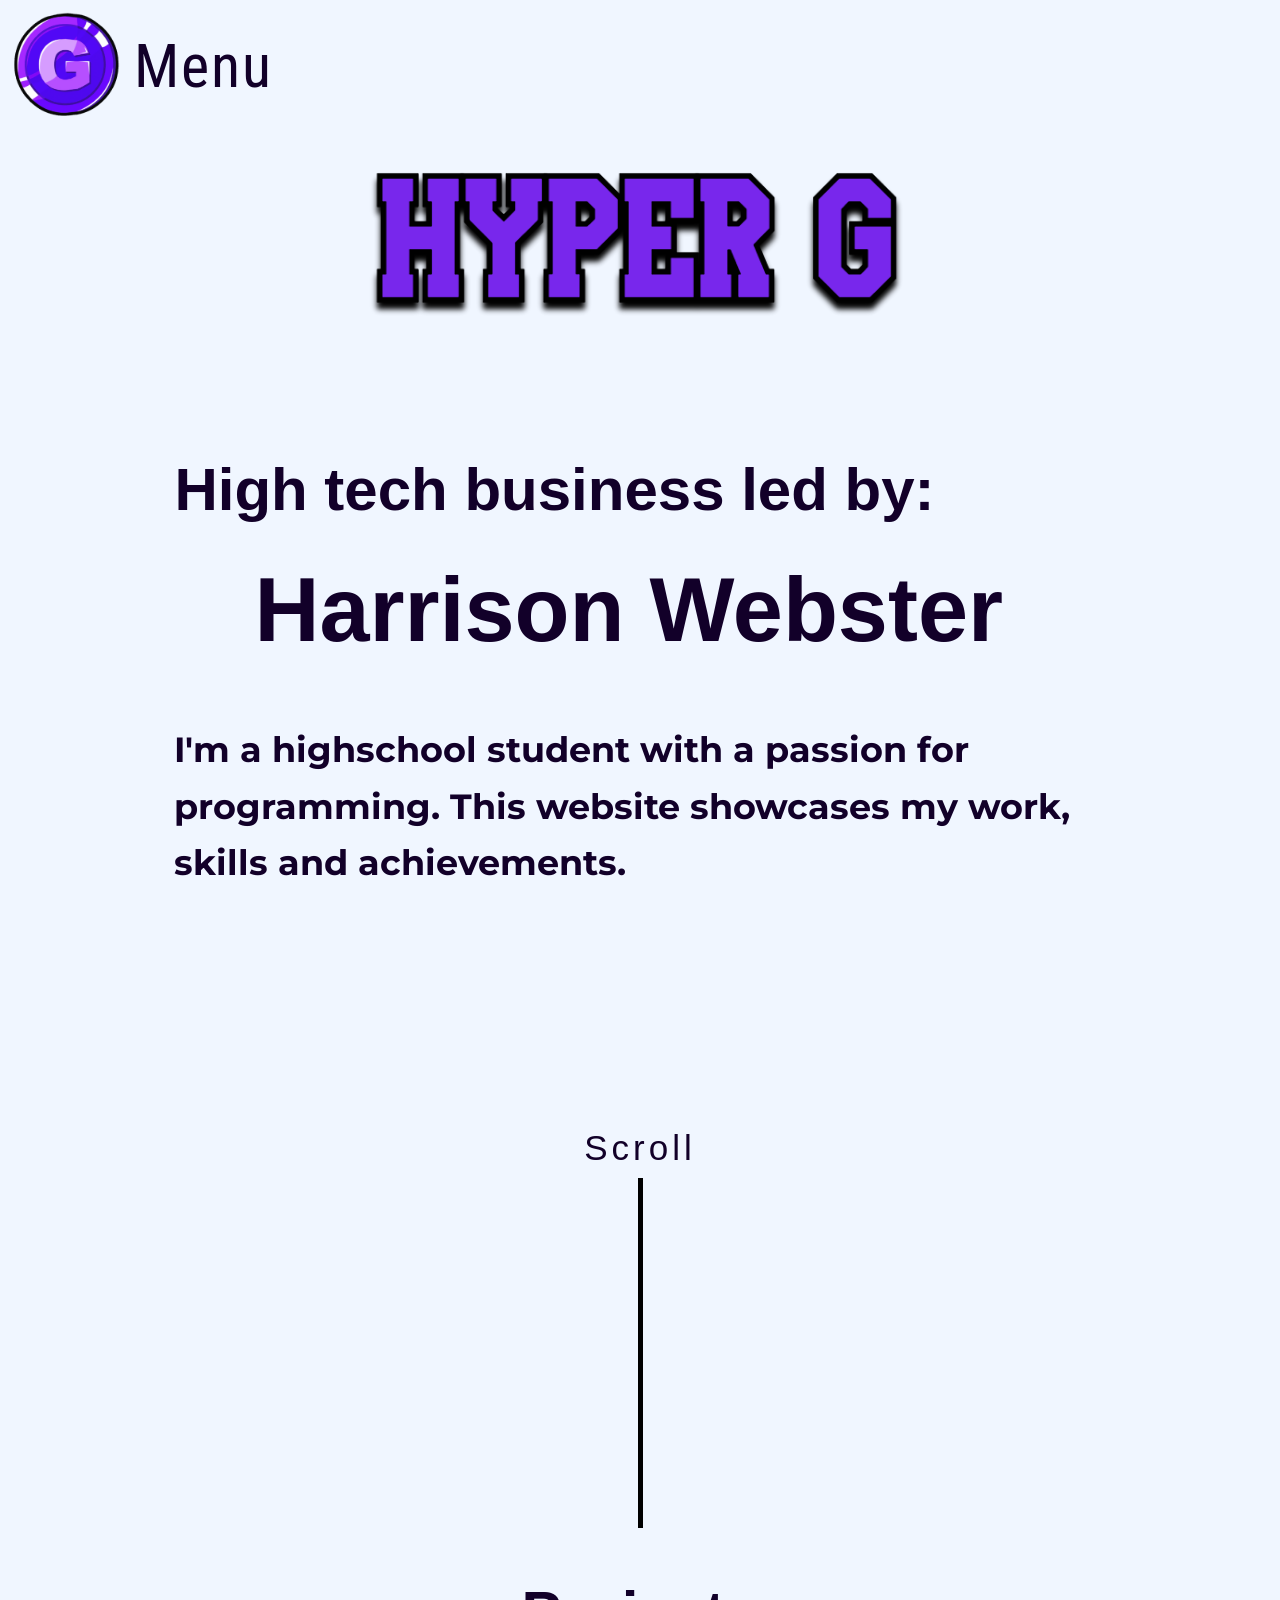
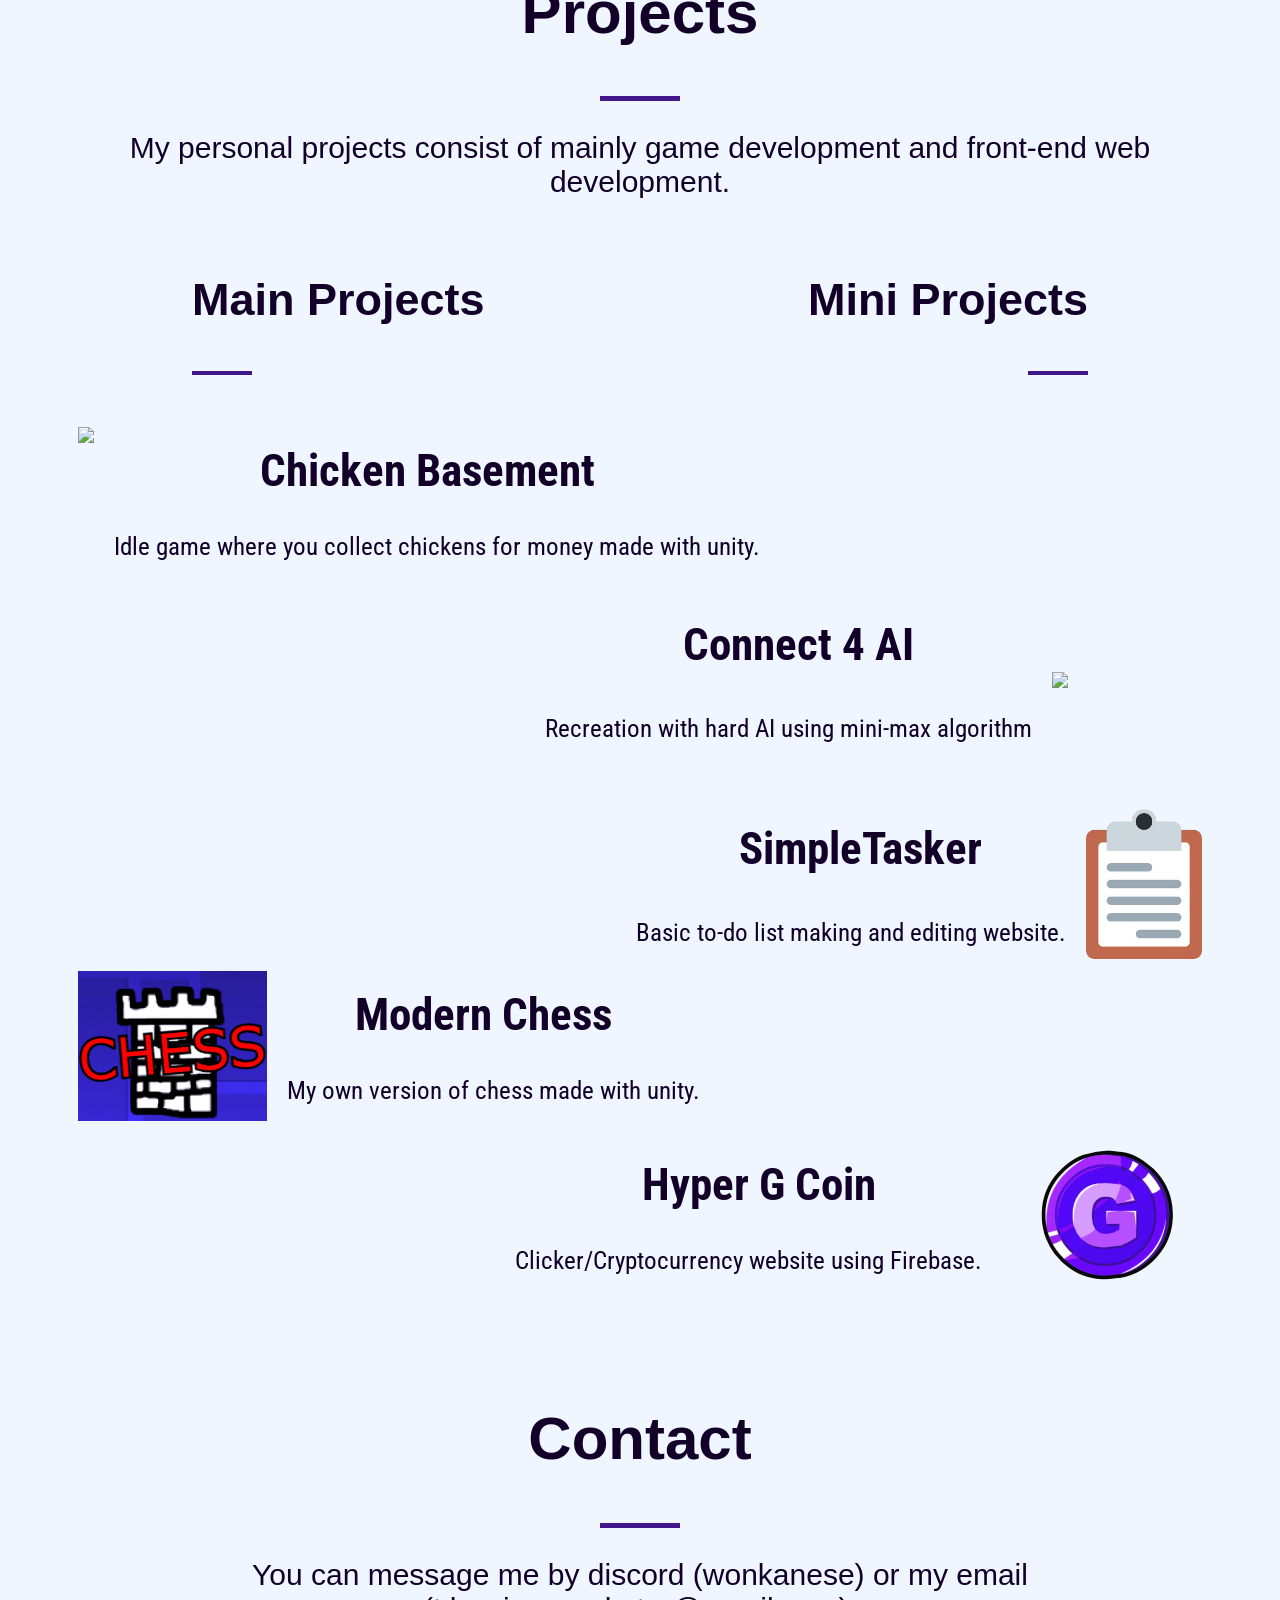
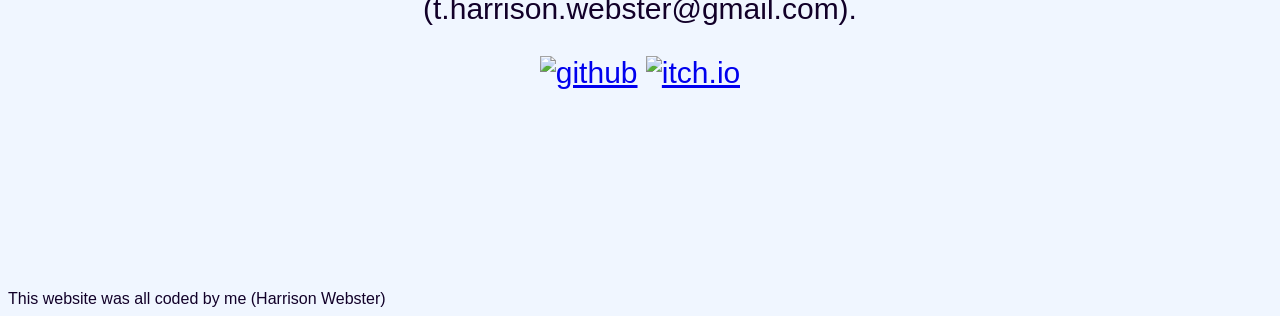
==== commit 7e5eec59: "Update index.html" ====
--- a/index.html
+++ b/index.html
@@ -21,7 +21,7 @@
     </div>
     <div class="main-grid">
         <div class="invis"></div>
-        <div class="title-item"><img class="title" src="C:\Users\tharr\Desktop\Coding Files\Websites\Webby\hypergtext.png"></div>
+        <div class="title-item"><img class="title" src="hypergtext.png"></div>
         <div class="invis"></div>  
         <div></div>
         <div class="main-about">
--- a/styles.css
+++ b/styles.css
@@ -4,7 +4,7 @@
 
 :root {
     --bg: rgb(240, 246, 255);
-    --color1: rgb(44, 5, 95);
+    --color1: rgb(18, 0, 41);
     --color2: rgb(63, 22, 139);
     --img_size: 150px;
 }
